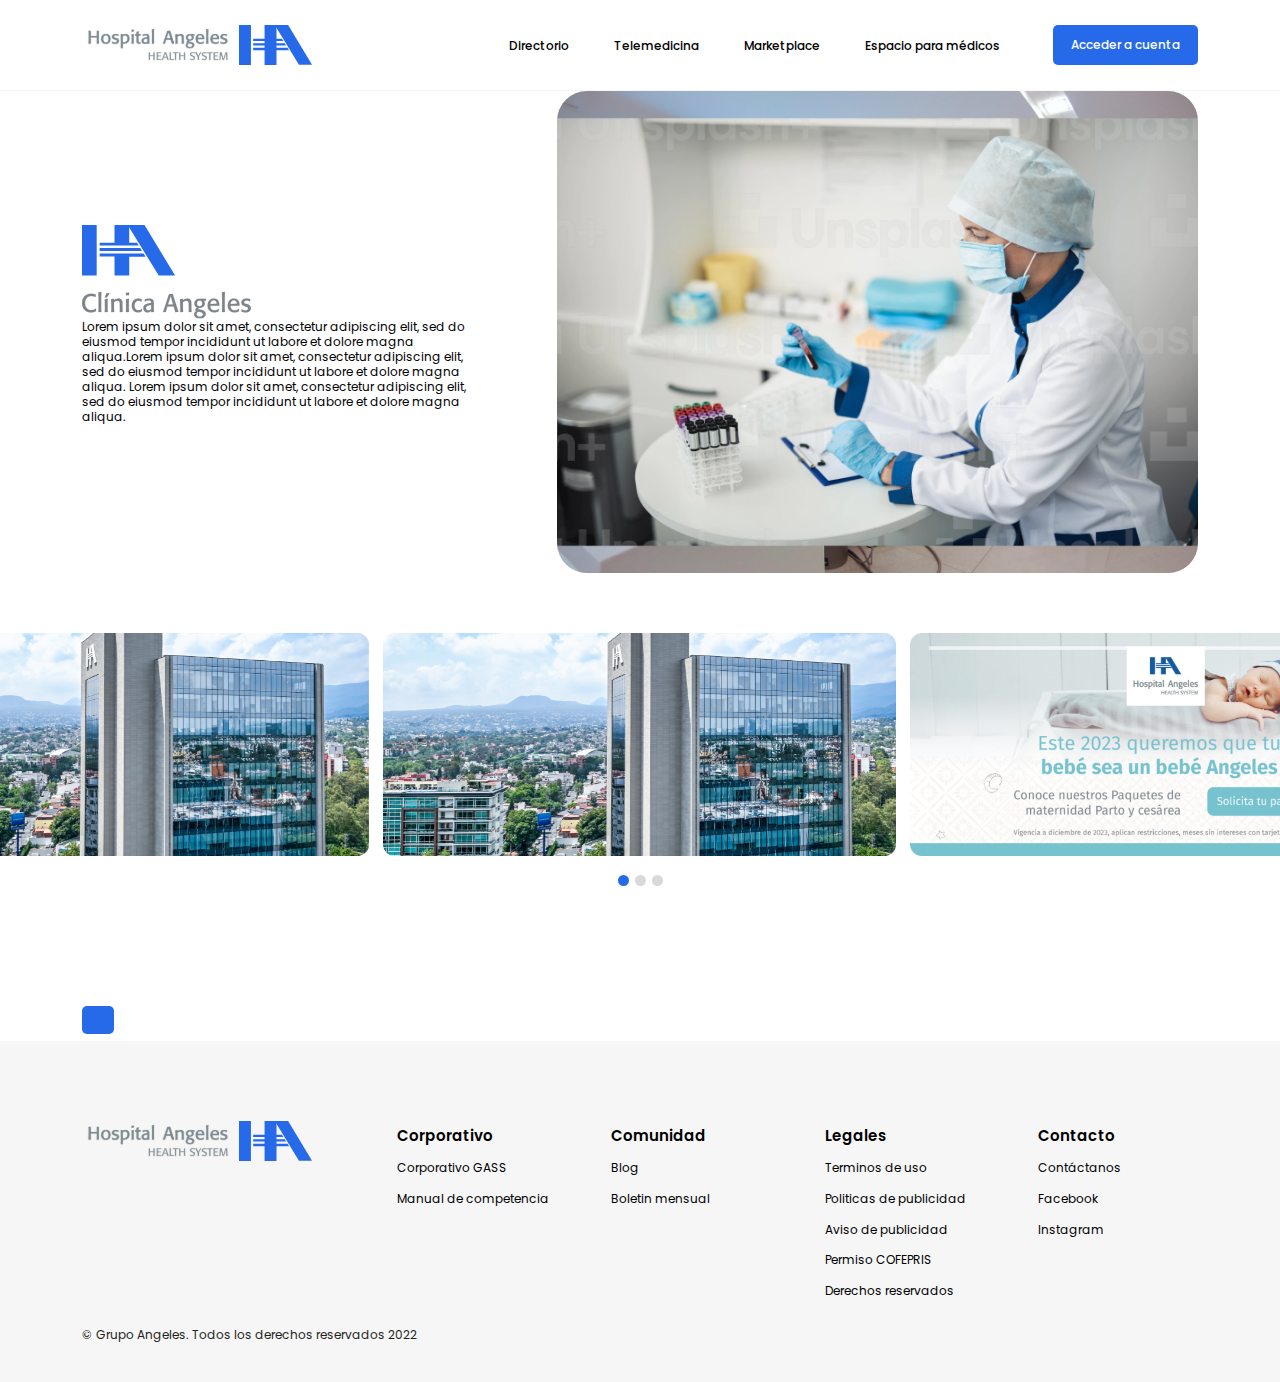
==== desktop-132.html @ f048eb54 "first commit" ====
<!doctype html>
<html lang="en">

<head>
    <!-- Required meta tags -->
    <meta charset="utf-8">
    <meta name="viewport" content="width=device-width, initial-scale=1">

    <!-- Bootstrap CSS -->
    <link href="assets/css/bootstrap.min.css" rel="stylesheet">
    <link href="assets/css/all.min.css" rel="stylesheet">
    <link href="assets/css/fontawesome.css" rel="stylesheet">
    <link href="assets/css/owl.carousel.min.css" rel="stylesheet">
    <link href="assets/css/venobox.min.css" rel="stylesheet">
    <link href="assets/css/style.css" rel="stylesheet">
    <link href="assets/css/responsive.css" rel="stylesheet">

    <title>Hospital Angeles </title>
</head>

<body>

    <!--------- Offcanvas area start --------->
    <div class="offcanvas-area">
        <div class="menu-close">
            <i class="fal fa-times"></i>
        </div>
        <div class="offcanvas-menu">
            <div class="main-menu">
                <ul class="d-block">
                    <li><a href="">Directorio</a></li>
                    <li><a href="">Telemedicina</a></li>
                    <li><a href="">Marketplace</a></li>
                    <li><a href="">Espacio para médicos</a></li>
                </ul>
                <div class="offcanvas-btn text-center">
                    <a href="" class="common-btn">Acceder a cuenta</a>
                </div>
            </div>
        </div>
    </div>

    <div class="offcanvas-overlay"></div>
    <!--------- Offcanvas area end --------->


    <!--------- Header area start --------->
    <header class="header">
        <div class="container  d-flex align-items-center justify-content-between">
            <div class="header-logo">
                <a href=""><img src="assets/img/logo.svg" alt=""></a>
            </div>
            <nav class="header-nav d-flex align-items-center">
                <ul class="m-0 p-0 d-flex align-items-center list-unstyled ">
                    <li><a href="">Directorio</a></li>
                    <li><a href="">Telemedicina</a></li>
                    <li><a href="">Marketplace</a></li>
                    <li><a href="">Espacio para médicos</a></li>
                </ul>
                <div class="header-btn ps-2">
                    <a href="" class="common-btn">Acceder a cuenta</a>
                </div>
            </nav>
            <div class="menu-open">
                <span>Menú</span>
                <i class="far fa-bars"></i>
            </div>
        </div>
    </header>
    <!--------- Header area end --------->



    <!--------- Main area start --------->
    <main class="main">

        <!--------- hero area start --------->
        <section class="hero-Area"> 
            <div class="container">
                <div class="row align-items-center">
                    <div class="col-lg-5">
                        <div class="hero-content common-content">
                            <i>
                                <img src="assets/img/chg-logo.svg" alt="">
                            </i>
                            <p>Lorem ipsum dolor sit amet, consectetur adipiscing elit, sed do eiusmod tempor incididunt ut labore et dolore magna aliqua.Lorem ipsum dolor sit amet, consectetur adipiscing elit, sed do eiusmod tempor incididunt ut labore et dolore magna aliqua. Lorem ipsum dolor sit amet, consectetur adipiscing elit, sed do eiusmod tempor incididunt ut labore et dolore magna aliqua.</p>
                        </div>
                    </div>
                    <div class="col-lg-7">
                        <div class="hero-thumb r_border">
                            <img class="d-none d-lg-block" src="assets/img/d_thumb.png" alt="">
                            <img class="d-block d-lg-none" src="assets/img/d_2.png" alt="">
                        </div>
                    </div>
                </div>
            </div>
        </section>
        <!--------- hero area End --------->

        <!--------- Slider area start --------->
        <section class="slider-area owl-carousel">
            <div class="slide-item">
                <img src="assets/img/slide-1.png" alt="">
            </div>
            <div class="slide-item">
                <img src="assets/img/slide-2(2).png" alt="">
            </div>
            <div class="slide-item">
                <img src="assets/img/slide-1.png" alt="">
            </div>
        </section>
        <!--------- Slider area end --------->

        <!---------  area Start --------->
        <section class="product-Area">
            <div class="container">
                <div class="row">
                    <div class="col-lg-6">
                        <div class="product_blk">
                            <div class="pd_text">
                                <i>
                                    <img src="assets/img/" alt="">
                                </i>
                                <h5></h5>
                                <p></p>
                            </div>
                            <a href="#" class="common-btn"></a>
                        </div>
                    </div>
                </div>
            </div>
        </section>
        <!---------  area end --------->

        <!---------  area Start --------->
        <section class="">
            <div class="container">
                <div class="row">
                    <div class="col-lg-6">
                        <div class=""></div>
                    </div>
                </div>
            </div>
        </section>
        <!---------  area end --------->

    
    </main>
    <!--------- Main area end --------->


    <!--------- Footer area start --------->
    <footer class="footer">
        <div class="container">
            <div class="row">
                <div class="col-lg-3 col-md-4">
                    <div class="footer-logo">
                        <a href=""><img src="assets/img/logo.svg" alt=""></a>
                    </div>
                </div>
                <div class="col-lg-9 col-md-8">
                    <div class="row">
                        <div class="col-lg-3 col-md-6 col-sm-6">
                            <div class="footer-item">
                                <h5>Corporativo</h5>
                                <ul>
                                    <li><a href="">Corporativo GASS</a></li>
                                    <li><a href="">Manual de competencia</a></li>
                                </ul>
                            </div>
                        </div>
                        <div class="col-lg-3 col-md-6 col-sm-6">
                            <div class="footer-item">
                                <h5>Comunidad</h5>
                                <ul>
                                    <li><a href="">Blog</a></li>
                                    <li><a href="">Boletin mensual</a></li>
                                </ul>
                            </div>
                        </div>
                        <div class="col-lg-3 col-md-6 col-sm-6">
                            <div class="footer-item">
                                <h5>Legales</h5>
                                <ul>
                                    <li><a href="">Terminos de uso</a></li>
                                    <li><a href="">Politicas de publicidad</a></li>
                                    <li><a href="">Aviso de publicidad</a></li>
                                    <li><a href="">Permiso COFEPRIS</a></li>
                                    <li><a href="">Derechos reservados</a></li>
                                </ul>
                            </div>
                        </div>
                        <div class="col-lg-3 col-md-6 col-sm-6">
                            <div class="footer-item">
                                <h5>Contacto</h5>
                                <ul>
                                    <li><a href="">Contáctanos</a></li>
                                    <li><a href="">Facebook</a></li>
                                    <li><a href="">Instagram</a></li>
                                </ul>
                            </div>
                        </div>
                    </div>
                </div>
            </div>
            <div class="copyright">
                © Grupo Angeles. Todos los derechos reservados 2022
            </div>
        </div>
    </footer>
    <!--------- Footer area end --------->


    <script src="assets/js/jquery.min.js"></script>
    <script src="assets/js/bootstrap.min.js"></script>
    <script src="assets/js/popper.js"></script>
    <script src="assets/js/owl.carousel.min.js"></script>
    <script src="assets/js/venobox.min.js"></script>
    <script src="assets/js/main.js"></script>

</body>

</html>
---- assets/css/style.css ----
/* Base CSS */
@import url('https://fonts.googleapis.com/css2?family=Poppins:ital,wght@0,300;0,400;0,500;0,600;0,700;0,800;0,900;1,300;1,400;1,500;1,600;1,700;1,800&display=swap');

.alignleft {
    float: left;
    margin-right: 15px;
}

.alignright {
    float: right;
    margin-left: 15px;
}

.aligncenter {
    display: block;
    margin: 0 auto 15px;
}

a:focus {
    outline: 0 solid
}

img {
    max-width: 100%;
    height: auto;
}

h1,
h2,
h3,
h4,
h5,
h6 {
    margin: 0 0 15px;
    color: #1B1B21;
    font-family: 'Poppins', sans-serif;
}

body {
    color: #1E1F20;
    font-weight: 400;
    font-family: 'Poppins', sans-serif;
}

.selector-for-some-widget {
    box-sizing: content-box;
}

a:hover {
    text-decoration: none
}

/*---------------------- Header area start ----------------------*/

.menu-close {
    font-size: 18px;
    color: #3d424e;
    position: absolute;
    top: 12px;
    right: 13px;
    cursor: pointer;
    transition: .4s;
    border: 1px solid #3d424e;
    width: 31px;
    height: 31px;
    display: flex;
    align-items: center;
    justify-content: center;
}

.menu-close:hover {
    color: #fff;
    background: #266AEA;
    border-color: #266AEA;
}

.offcanvas-area {
    position: fixed;
    left: -100%;
    height: 100%;
    width: 300px;
    background: #F5FCFF;
    z-index: 10;
    padding-top: 35px;
    -webkit-transition: .4s;
    transition: .4s;
    visibility: hidden;
    top: 0;
}


.offcanvas-area.active {
    left: 0;
    visibility: visible;
}

.offcanvas-area .main-menu ul li a {
    font-size: 17px;
    color: #3D424E;
    display: block;
    text-decoration: none;
    padding: 10px 21px;
    transition: .3s;
    border-bottom: 1px solid #d0cfcf;
}

.offcanvas-area .main-menu ul li:first-child a {
    border-top: 1px solid #d0cfcf;
}

.offcanvas-area .main-menu ul li a:hover,
.offcanvas-area .main-menu ul li a[aria-expanded="true"] {
    color: #266AEA;
}

.offcanvas-menu .main-menu ul {
    display: block;
    padding-top: 94px;
    padding-left: 0;
    margin-bottom: 65px;
}

.offcanvas-overlay {
    position: fixed;
    width: 100%;
    height: 100%;
    background-color: #000;
    opacity: 0;
    visibility: hidden;
    -webkit-transition: .4s;
    transition: .4s;
    z-index: 9;
}

.offcanvas-overlay.active {
    opacity: .4;
    visibility: visible;
}

.menu-open {
    font-size: 25px;
    color: #1A1A1A;
    display: none;
    cursor: pointer;
    position: relative;
    top: 2px;
    margin-left: 20px;
    margin-right: 8px;
    transition: .4s;
}

.menu-open span {
    font-size: 14px;
    position: relative;
    top: -4px;
    margin-right: 4px;
}

.menu-open:hover {
    color: #266AEA;
}

.header {
    background: #FFFFFF;
    border-bottom: 1px solid #F6F6F6;
    padding: 25px 0;
    z-index: 8;
    transition: .3s;
    position: sticky;
    top: 0;
    left: 0;
}

.header-nav ul li a {
    margin-right: 45px;
    font-weight: 500;
    font-size: 12px;
    line-height: 18px;
    text-align: center;
    color: #000000;
    text-decoration: none;
    transition: .3s;
}

.header-nav ul li a:hover {
    color: #266AEA;
}

.common-btn {
    font-weight: 500;
    font-size: 12px;
    line-height: 16px;
    text-align: center;
    color: #FFFFFF;
    background: #266AEA;
    border-radius: 5px;
    transition: .3s;
    padding: 14px 16px;
    text-decoration: none;
    display: inline-flex;
    align-items: center;
}

.common-btn:hover {
    background: #1B1B21;
    color: #fff;
}

.header-btn .common-btn {
    padding: 12px 18px;
}

/*---------------------- Header area end ----------------------*/


/*---------------------- Hero area start ----------------------*/
.hero-area {
    padding: 25px 0;
}

.hero-content p {
    max-width: 400px;
}

.search-form {
    background: #F6F6F6;
    border-radius: 20px;
    padding: 20px;
    position: relative;
    z-index: 2;
    max-width: 1030px;
    margin: 0 auto;
    margin-top: -35px;
}

.form-control {
    padding: 10px 20px;
    width: 100%;
    height: 48px;
    background: #FFFFFF;
    border: 1px solid #F6F6F6;
    border-radius: 5px;
    font-weight: 400;
    font-size: 12px;
    line-height: 18px;
    color: #000000;
    box-shadow: unset !important;
}

.form-select {
    padding: 10px 20px;
    width: 100%;
    height: 48px;
    border: 1px solid #F6F6F6;
    border-radius: 5px;
    font-weight: 400;
    font-size: 12px;
    line-height: 18px;
    color: #000000;
    box-shadow: unset !important;
}

.form-item .btn {
    width: 68px;
    height: 46px;
    margin-left: 9px;
    font-size: 19px;
}

.form-item {
    margin-bottom: 20px;
}

.search-form-main {
    border-bottom: 1px solid #B3B3B3;
}

.search-form-tags h5 {
    font-weight: 600;
    font-size: 14px;
    line-height: 1.2;
    color: #000000;
    text-align: center;
    margin-bottom: 19px;
}

.search-form-tags {
    padding-top: 22px;
}

.search-tags {
    display: flex;
    justify-content: center;
    flex-wrap: wrap;
}

.search-tags button {
    font-weight: 400;
    font-size: 12px;
    line-height: 18px;
    color: #000000;
    border: 0;
    padding: 10px 16px;
    background: #fff;
    transition: .3s;
    margin: 0 6px;
    margin-bottom: 6px;
    border-radius: 5px;
}

.search-tags button:hover {
    background: #2f2f2f;
    color: #fff;
}

/*---------------------- Hero area end ----------------------*/


/*---------------------- Slider area start ----------------------*/
.slider-area {
    padding-top: 60px;
    padding-bottom: 80px;
}

.owl-dots {
    display: flex;
    justify-content: center;
    align-items: center;
    padding-top: 19px;
}

.owl-dots button {
    width: 11px;
    height: 11px;
    background: #D9D9D9;
    border-radius: 30px;
    transition: .3s;
    cursor: pointer;
    margin: 0 3px;
}

.owl-dots {
    display: flex;
    justify-content: center;
    align-items: center;
    padding-top: 19px;
}

.owl-dots button {
    width: 11px;
    height: 11px;
    background: #D9D9D9 !important;
    border-radius: 30px;
    transition: .3s;
    cursor: pointer;
    margin: 0 3px;
}

.owl-dots button.active,

.owl-dots button:hover {
    background: #266AEA !important;
}

/*---------------------- Slider area end ----------------------*/


/*---------------------- Service area start ----------------------*/

.service-card {
    background: #6698F4;
    border-radius: 20px;
    padding: 19px;
    margin-bottom: 20px;
    display: flex;
    align-items: center;
}

.service-card-thumb {
    width: 195px;
    height: 195px;
    flex: 0 0 auto;
    border-radius: 17px;
    overflow: hidden;
    margin-right: 30px;
}

.service-card-thumb img {
    height: 100%;
    width: 100%;
    object-fit: cover;
}

.service-card-content h5 {
    font-weight: 600;
    font-size: 17px;
    line-height: 1.1;
    color: #FFFFFF;
    margin-bottom: 7px;
    font-weight: 600;
    font-size: 17px;
    line-height: 26px;
    color: #FFFFFF;
}

.service-card-content p {
    font-weight: 400;
    font-size: 12px;
    line-height: 18px;
    color: #FFFFFF;
    margin-bottom: 18px;
}

.service-card-content p b {
    display: block;
}

.service-card .common-btn {
    background: #FFFFFF;
    color: #266aea;
}

.service-card.two {
    background-color: #266AEA;
}

.service-card .common-btn:hover {
    background: #2f2f2f;
    color: #fff;
}

.services-wrapper {
    margin-right: -320px;
}

.service-area {
    overflow: hidden;
    padding-bottom: 125px;
}

.services-wrapper .owl-dots {
    display: none;
}

.service-slider-two.second {
    padding-left: 100px;
}

.service-cards-mobile {
    display: none;
}

.owl-carousel .owl-stage {
    position: relative;
    -ms-touch-action: pan-Y;
    touch-action: manipulation;
    -moz-backface-visibility: hidden;
    display: flex;
}

.hospital-slider .owl-dots {
    display: none;
}

.hospital-slider .owl-stage-outer {
    overflow: visible;
}

.hospital-slider .owl-stage {
    padding-left: 0 !important;
}

/*---------------------- Service area end ----------------------*/


/*---------------------- App area start ----------------------*/
.app-thumb {
    text-align: center;
    margin-top: -106px;
}

.app-wrapper {
    background: #EFF4FF;
    border-radius: 35px;
    position: relative;
}

.app-content {
    max-width: 425px;
    padding: 20px;
}

.app-btn {
    padding-bottom: 40px;
    padding-top: 10px;
}

.app-btn {
    padding-bottom: 40px;
    padding-top: 10px;
}

.app-content-list p {
    font-weight: 400;
    font-size: 12px;
    line-height: 18px;
    color: #000000;
    display: flex;
    align-items: center;
    margin-bottom: 24px;
}

.app-content-list p span {
    min-width: 29px;
    display: inline-block;
    margin-right: 15px;
    flex: 0 0 auto;
}

.app-content-list {
    padding-bottom: 15px;
}

.appsPhonMobile {
    display: none;
}

/*---------------------- App area end ----------------------*/


/*---------------------- Medical area start ----------------------*/
.section-padding {
    padding: 100px 0;
}

.section-title {
    padding-bottom: 40px;
}

.common-content h5 {
    font-weight: 600;
    font-size: 20px;
    line-height: 1.3;
    color: #515151;
    margin-bottom: 7px;
}

.common-content h2 {
    font-weight: 700;
    font-size: 45px;
    line-height: 114%;
    color: #000000;
}

.common-content p {
    font-weight: 400;
    font-size: 12px;
    line-height: 15px;
    color: #000000;
}

.medical-item {
    background: #F6F6F6;
    border-radius: 21px;
    padding: 20px 25px;
    margin-bottom: 20px;
}

.medical-item-content p {
    font-weight: 400;
    font-size: 12px;
    line-height: 18px;
    margin-bottom: 12px;
    min-height: 140px;
}

.medical-item-icon {
    margin-bottom: 22px;
}

.text-link {
    font-weight: 600;
    font-size: 14.2333px;
    line-height: 1.2;
    color: #266AEA;
    text-decoration: none;
    display: inline-flex;
    align-items: center;
    transition: .3s;
}

.text-link i {
    font-size: 16px;
    flex: 0 0 auto;
    line-height: 1;
    margin-left: 8px;
    transition: .3s;
    position: relative;
    left: 0;
}

.text-link:hover {
    color: #000;
}

.text-link:hover i {
    left: 4px;
}

/*---------------------- Medical area end ----------------------*/


/*---------------------- Hospital area start ----------------------*/
.hospitals-wrapper {
    display: flex;
}

.hospitals-left {
    background: #EFF4FF;
    border-radius: 30px 0 0 30px;
    padding: 40px 20px;
    display: flex;
    align-items: center;
    width: 100%;
}

.hospitals-right {
    background: #266AEA;
    border-radius: 0 30px 30px 0;
    padding: 34px 36px;
    width: 355px;
    flex: 0 0 auto;
}

.hospitals-left-wrap {
    max-width: 630px;
    margin: 0 auto;
    padding-top: 20px;
}

.dolphin-thumb {
    padding-top: 35px;
}

.hospitals-right h4 {
    font-weight: 600;
    font-size: 17px;
    line-height: 26px;
    color: #FFFFFF;
    padding-bottom: 10px;
}

.hospital-item {
    background: #FFFFFF;
    box-shadow: 0px 0px 10px 2px rgba(0, 36, 102, 0.1);
    border-radius: 14px;
    padding: 24px 15px;
    margin-bottom: 21px;
}

.hospital-item h5 {
    font-weight: 600;
    font-size: 14px;
    line-height: 21px;
    margin-bottom: 18px;
    border-bottom: 1px solid #00000024;
    padding-bottom: 14px;
    padding-left: 4px;
}

.hospital-item p {
    font-weight: 400;
    font-size: 12px;
    line-height: 129.5%;
    display: flex;
    margin-bottom: 14px;
}

.hospital-item p:last-child {
    margin: 0;
}

.hospital-item p span {
    flex: 0 0 auto;
    margin-right: 8px;
}

.hospital-item:last-child {
    margin: 0;
}

/*---------------------- Hospital area end ----------------------*/


/*---------------------- Video area start ----------------------*/
.video-area {
    padding-top: 75px;
}


.video-wrapper {
    height: 630px;
    position: relative;
    border-radius: 34px;
    overflow: hidden;
}


.video-wrapper>img {
    height: 100%;
    width: 100%;
    object-fit: cover;
}

.video-play {
    position: absolute;
    top: 50%;
    left: 50%;
    transform: translate(-50%, -50%);
    z-index: 2;
}

/*---------------------- Video area end ----------------------*/


/*---------------------- Blog area start ----------------------*/
.blog-card {
    background: #266AEA;
    border-radius: 20px;
    padding: 19px;
    margin-bottom: 20px;
}

.blog-card-thumb {
    height: 195px;
    border-radius: 16px;
    margin-bottom: 20px;
    overflow: hidden;
}

.blog-card-thumb img {
    height: 100%;
    width: 100%;
    object-fit: cover;
    transition: .3s;
}

.blog-card-content h5 {
    font-weight: 600;
    font-size: 17px;
    line-height: 1.2;
    color: #FFFFFF;
    margin-bottom: 10px;
    margin-right: -3px;
}

.blog-card-content p {
    font-weight: 400;
    font-size: 12px;
    line-height: 18px;
    color: #FFFFFF;
    margin-bottom: 23px;
}

.blog-card-link a {
    background: #FFFFFF;
    border-radius: 5px;
    display: inline-flex;
    text-decoration: none;
    padding: 15px 17px;
    font-weight: 500;
    font-size: 12px;
    line-height: 18px;
    color: #266AEA;
    transition: .3s;
    align-items: center;
}

.blog-card-link a i {
    margin-left: 9px;
    font-size: 15px;
    line-height: 1;
    position: relative;
    left: 0;
    transition: .3s;
}

.blog-card-link a:hover {
    background-color: #1B1B21;
    color: #fff;
}

.blog-card-link a:hover i {
    left: 4px;
}

.blog-area {
    padding: 80px 0;
}

/*---------------------- Blog area end ----------------------*/


/*---------------------- Footer area start ----------------------*/

.footer {
    background: #F6F6F6;
    padding-top: 80px;
    padding-bottom: 40px;
}

.copyright {
    font-weight: 400;
    font-size: 12px;
    line-height: 14px;
}

.footer-item h5 {
    font-weight: 600;
    font-size: 15px;
    line-height: 22px;
    color: #000000;
    margin-bottom: 13px;
}

.footer-item ul {
    margin: 0;
    padding: 0;
    list-style: none;
}

.footer-item ul li a {
    font-weight: 400;
    font-size: 12px;
    line-height: 1.3;
    color: #000000;
    display: block;
    transition: .3s;
    margin-bottom: 15px;
    text-decoration: none;
}

.footer-item ul li a:hover {
    color: #266AEA;
}

.footer-item {
    margin-bottom: 30px;
    padding-top: 4px;
    padding-left: 30px;
}

/*---------------------- Footer area end ----------------------*/






/*---------------------- app_Info area Start ----------------------*/
.app_Info {
    margin-top: 50px;
}

.app-wrapper {}

.content__center {
    display: flex;
    align-items: center;
    height: 100%;
    width: 100%;
}

.apps_left {}

.common-content {}

.app_stor {
    margin: 20px 0 35px;
}

.common-btn {}

a.common-btn.thm_btn {
    width: 190px;
    text-align: center;
    justify-content: center;
}

.apps__right {}

/*---------------------- app_Info area end ----------------------*/


/*---------------------- blg__area area Start ----------------------*/


.blg__area {}

.blg__wrp {
    display: flex;
    flex-wrap: wrap;
    max-width: 1100px;
    margin: auto;
    justify-content: center;
}

.blg__blk {
    width: 300px;
    background: #F6F6F6;
    border-radius: 20px;
    margin: 25px;
    padding: 20px;
}

.blg__blk p {
    font-size: 12px;
    margin-bottom: 10px;
}

.blg__blk h5 {
    font-weight: 600;
    font-size: 17px;
}

.blg__blk i {
    width: 90px;
    height: 90px;
    display: flex;
    align-items: center;
    justify-content: center;
    background: #266AEA;
    border-radius: 50%;
    margin-bottom: 20px;
}

.blg__blk i img {
    filter: brightness(25.5);
    width: 40px;
    object-fit: cover;
}

/*---------------------- blg__area area end ----------------------*/


/*---------------------- portal area Start ----------------------*/

.portal-Area {}

.portal_left {}

.portal_left i {
    display: block;
    margin-left: -45px;
}

.portal_right {}

.portal_right p {}

.same_section {
    width: 100%;
}

.same_section ul {
    padding-left: 0;
    margin: 40px 0;
}

.same_section ul li {
    list-style: none;
    display: flex;
    width: 100%;
    margin: 25px 0;
}

.same_section>p {
    max-width: 400px;
}

.portal_blk {
    display: flex;
    width: 100%;
}

.portal_blk i {
    width: 50px;
    height: 50px;
    background: #fff;
    display: flex;
    align-items: center;
    justify-content: center;
    border-radius: 50%;
    margin-right: 19px;
    flex-shrink: 0;
}

.portal_blk__text {
    width: 100%;
    max-width: 450px;
}

.portal_blk__text p {
    margin: 10px 0 0;
}

.portal_blk__text h6 {
    font-size: 15px;
    font-weight: 600;
    margin-bottom: 0;
}

/*---------------------- portal area end ----------------------*/


/*---------------------- medico area Start ----------------------*/

.medico-Area {}

.medico_title {
    margin-bottom: 80px;
}

.medico_left {
    display: flex;
    flex-direction: column;
    justify-content: space-evenly;
    height: 100%;
}

.medico_blk {
    width: 310px;
    background: #F6F6F6;
    border-radius: 23px;
    padding: 35px 20px;
}

.medico_blk:nth-child(2) {
    margin-left: 130px;
}

.medico_blk b {
    font-size: 15px;
    font-weight: 600;
    margin-bottom: 1rem;
    display: block;
}

.medico_blk p {
    font-size: 12px;
    margin-bottom: 0;
}

.medico_Right {}

/*---------------------- medico area end ----------------------*/


/*---------------------- marketplace area Start ----------------------*/
.marketplace-Area {
    margin: 80px 0;
}

.marketplace_left {}

.marketplace_left i img {
    max-width: max-content;
    margin: -75px 0;
    margin-left: 20px;
}

.marketplace_left i {
    display: block;
}

.marketplace_right .portal_blk {
    align-items: center;
}

.ds_two {
    display: none;
}

/*---------------------- marketplace area end ----------------------*/


/*---------------------- Directorio area Start ----------------------*/

.Directorio_title {
    margin-bottom: 100px;
}

.Directorio_btn {
    margin-top: 30px;
}

.Directorio_blk.db-mid {
    margin-top: -50px;
}

/*---------------------- Directorio area end ----------------------*/








/*---------------------- Directorio area end ----------------------*/

.breadcrumb__area {
    height: 250px;
    background-size: cover;
    background-position: center bottom;
    background-repeat: no-repeat;
}

.breadcrumb_content h4 {
    font-style: normal;
    font-weight: 700;
    font-size: 45px;
    line-height: 114%;
    text-align: center;
    color: #FFFFFF;
}

.breadcrumb_content p {
    font-style: normal;
    font-weight: 400;
    font-size: 12px;
    line-height: 18px;
    text-align: center;
    color: #FFFFFF;
    max-width: 670px;
    margin: 0 auto;
}

.breadcrumb_content {
    padding-top: 55px;
}

.secondary_blog_card {
    background: #FFFFFF !important;
    box-shadow: 0px 0px 10px 2px rgba(0, 36, 102, 0.1);
    border-radius: 20px;
}

.secondary_blog_card .blog-card-content h5 {
    color: #000;
}

.secondary_blog_card .blog-card-content p {
    color: #000;
}

.secondary_blog_card .service-card-content h5 {
    color: #000;
}

.secondary_blog_card .service-card-content p {
    color: #000;
}

.secondary_blog_card .blog-card-content .blog-card-link a {
    background: #F6F6F6;
}

.secondary_blog_card .blog-card-content .blog-card-link a:hover {
    background: #266AEA;
}

.secondary_blog_card .service-card-content .common-btn {
    background: #F6F6F6;
}

.secondary_blog_card .service-card-content .common-btn:hover {
    background: #266AEA;
}

.blog-card-content h6 {
    font-size: 14px;
    margin-bottom: 5px;
    font-weight: 600;
}

.hero__bottom__content p {
    font-style: normal;
    font-weight: 400;
    font-size: 12px;
    line-height: 18px;
    color: #000000;
}

.hero__bottom__content {
    margin-top: 70px;
    padding-bottom: 20px;
    border-bottom: 1px solid #B3B3B3;
}

.dif__doctor__btn a {
    font-style: normal;
    font-weight: 500;
    font-size: 12px;
    line-height: 18px;
    color: #515151;
    text-decoration: none;
    background: #F6F6F6;
    border-radius: 5px;
    display: inline-block;
    padding: 15px;
    transition: .3s all;
}

.doc__title h4 {
    font-style: normal;
    font-weight: 600;
    font-size: 17px;
    line-height: 26px;
    color: #000000;
}

.dif__doctor__btn {
    display: flex;
    gap: 30px;
    flex-wrap: wrap;
}

.dif__doctor__btn a:hover {
    color: #266AEA;
}

.dif__doctor__btn a.active {
    color: #266AEA;
}

.single_dr_content h5 {
    font-style: normal;
    font-weight: 600;
    font-size: 20px;
    line-height: 30px;
    color: #000000;
    margin-bottom: 10px;
}

.single_dr_content p {
    font-style: normal;
    font-weight: 400;
    font-size: 12px;
    line-height: 18px;
    color: #000000;
    display: flex;
    align-items: flex-start;
    margin-bottom: 7px;
}

.single_dr_content p img {
    flex: 0 0 auto;
    margin-top: 4px;
    margin-right: 6px;
}

.single_dr_content a {
    font-style: normal;
    font-weight: 400;
    font-size: 12px;
    line-height: 18px;
    color: #266AEA;
    display: block;
    margin-bottom: 8px;
    text-decoration: none;
}

.single_dr_title h5 {
    font-style: normal;
    font-weight: 600;
    font-size: 17px;
    line-height: 26px;
    color: #000000;
}

.single_doctor_box {
    background: #F6F6F6;
    border-radius: 20px;
    padding: 20px;
    display: flex;
    align-items: center;
}

.single_dr_thumb {
    margin-right: 35px;
}

.docror__area {
    padding-bottom: 80px;
    padding-top: 20px;
}

.hero-thumb.r_border img {
    border-radius: 30px;
}

.hospital__map__blk div iframe {
    width: 100%;
    height: 100%;
    border-radius: 20px;
}

.hospital__map__blk,
.hospital__map__blk div {
    height: 100%;
}

.popup__thumb img {
    border-radius: 20px;
}

.popup__thumb {
    position: relative;
}

.galler__hover__content {
    position: absolute;
    top: 0;
    left: 0;
    height: 100%;
    width: 100%;
    background: linear-gradient(0deg, rgba(38, 106, 234, 0.62), rgba(38, 106, 234, 0.62)), url(Hospital%20surgery%20corridor.png);
    border-radius: 20px;
    display: flex;
    justify-content: center;
    align-items: center;
    visibility: hidden;
    opacity: 0;
    transition: .3s all;
}

.galler__hover__content a {
    font-style: normal;
    font-weight: 600;
    font-size: 20px;
    line-height: 30px;
    color: #FFFFFF;
    text-decoration: none;
}

.popup__thumb:hover .galler__hover__content {
    visibility: visible;
    opacity: 1;
}



.map__contact {
    display: flex;
    align-items: center;
    gap: 20px;
    margin: 30px 0;
    flex-wrap: wrap;
}

.map__contact a {
    font-style: normal;
    font-weight: 400;
    font-size: 15px;
    line-height: 129.5%;
    display: flex;
    align-items: flex-end;
    color: #266AEA;
    text-decoration: none;
    display: flex;
    align-items: center;
}

.map__contact a img {
    margin-right: 8px;
}

.map__contact p {
    font-style: normal;
    font-weight: 400;
    font-size: 15px;
    line-height: 129.5%;
    display: flex;
    color: #000000;
    margin: 0;
    align-items: flex-start;
}

.map__contact p img {
    margin-top: 4px;
    margin-right: 6px;
}

.hospital__inner_blkk {
    padding-bottom: 55px;
    border-bottom: 1px solid #B3B3B3;
}

.special__top__blk {
    display: flex;
    align-items: center;
    justify-content: space-between;
    margin-bottom: 60px;
    flex-wrap: wrap;
    gap: 20px;
}

.special__search input {
    font-style: normal;
    font-weight: 400;
    font-size: 12px;
    line-height: 18px;
    color: #000000;
    background: #FFFFFF;
    border: 1px solid #F6F6F6;
    border-radius: 5px;
    height: 48px;
    width: 295px;
    padding: 14px;
}

.special__search button {
    background: #266AEA;
    border-radius: 5px;
    height: 48px;
    border: 1px solid #266AEA;
    width: 68px;
    color: #fff;
    font-size: 19px;
    margin-left: 10px;
}

.special__search {
    display: flex;
}

.special__search input:focus {
    outline: none;
}

.sp_inner_blk {
    background: #EFF4FF;
    border-radius: 35px;
    padding: 57px;
}

.special__title h4 {
    font-style: normal;
    font-weight: 700;
    font-size: 40px;
    line-height: 45px;
    color: #000000;
    margin: 0;
}

.single__special__item {
    display: flex;
    align-items: center;
    margin-bottom: 12px;
    padding-bottom: 12px;
    border-bottom: 1px solid #DADFE9;
}

.sep__content h5 {
    font-style: normal;
    font-weight: 400;
    font-size: 15px;
    line-height: 22px;
    color: #000000;
    margin: 0;
    margin-left: 13px;
}

.special_single_blk .single__special__item:last-child {
    border: 0;
}

.special__area {
    margin-bottom: 60px;
}

.service__title h4 {
    font-style: normal;
    font-weight: 700;
    font-size: 40px;
    line-height: 60px;
    text-align: center;
    color: #000000;
}

.service__title {
    margin-top: 15px;
    margin-bottom: 10px;
}

.urgn_btn a {
    background: #FD4E4E;
    display: block;
    text-align: center;
    font-style: normal;
    font-weight: 500;
    font-size: 13px;
    line-height: 20px;
    color: #FFFFFF;
    text-decoration: none;
    border-radius: 5px;
    padding: 14px 0;
    margin-bottom: 32px;
}
.none_dsk {
	display: none;
}
/*---------------------- Directorio area end ----------------------*/
---- assets/css/responsive.css ----
@media (min-width: 320px) and (max-width: 1200px) {


    .header-nav ul li a {
        margin-right: 30px;
        font-size: 12px;
    }

    .header {
        padding: 23px 0;
    }

    .search-form {
        max-width: 830px;
    }

    .form-item .btn {
        width: 58px;
        height: 46px;
        margin-left: 9px;
        font-size: 17px;
    }

    .common-content h2 {
        font-size: 38px;
        line-height: 110%;
    }

    .common-content h5 {
        font-size: 19px;
    }

    .text-link {
        font-size: 13.233px;
    }

    .medical-item {
        padding: 18px 21px;
    }

    .hospitals-left-wrap {
        max-width: 490px;
        padding-top: 8px;
    }

    .hospitals-right {
        padding: 27px 32px;
        width: 355px;
    }

    .video-wrapper {
        height: 520px;
        border-radius: 30px;
    }

    .blog-card {
        border-radius: 17px;
        padding: 15px;
        margin-bottom: 20px;
    }

    .blog-card-link a {
        padding: 12px 16px;
    }

    .footer-logo {
        max-width: 200px;
    }

    .footer-item {
        padding-top: 2px;
        padding-left: 14px;
    }


    .blg__wrp {
        max-width: 100%;
    }

    .blg__blk {}

    .portal_blk__text {
        padding-right: 20px;
    }

    .portal_left img {
        width: 85%;
        text-align: center;
    }

    .portal_left i {
        margin-left: -20px;
    }

    .portal_right {
        padding: 50px 0;
    }

    .portal_left {
        align-items: center;
        height: 100%;
        display: flex;
    }

    .medico_blk {
        padding: 30px 20px;
    }

    .marketplace_left i img {
        max-width: 90%;
        object-fit: cover;
    }

   
}
@media screen and (max-width: 992px) {
    #angeles-digital .app_Info h2{
        font-family: 'Poppins';
        font-style: normal;
        font-weight: 700;
        font-size: 45px;
        line-height: 122.5%;
        color: #000000;
    }
}

@media (min-width: 320px) and (max-width: 991px) {
    .menu-open {
        display: block;
    }

    .header-nav {
        display: none !important;
    }

    .header-logo {
        max-width: 200px;
    }


    .search-form {
        max-width: 580px;
    }

    .search-form {
        border-radius: 16px;
        padding: 18px;
        margin-top: -23px;
    }

    .hospital__map__blk div iframe {
        height: 490px;
    }

    .search-tags button {
        font-size: 12px;
        line-height: 16px;
        padding: 9px 14px;
        margin: 0 6px;
        margin-bottom: 9px;
        border-radius: 5px;
    }

    .hero-thumb {
        margin-top: 16px;
        margin-bottom: 0px;
    }

    .search-form-main .col-md-4 {
        width: 100%;
    }

    .form-item {
        margin-bottom: 10px;
    }


    .search-form-main .row {
        margin: 0 auto;
        max-width: 300px;
        margin-bottom: 12px;
        margin-top: 3px;
    }

    .search-form-main.border-0 .row {
        max-width: 100%;
    }

    .form-item.d-flex {
        display: block !important;
    }

    .form-item .btn {
        width: 99%;
        height: 46px;
        margin-left: 2px;
        font-size: 19px;
        margin-top: 14px;
    }

    .search-form-main.border-0 .row {
        max-width: 100%;
        margin: 0;
    }

    .search-form-main.border-0 .form-item.d-flex {
        display: block !important;
    }

    .search-form-main.border-0 .form-item .btn {
        width: 50px;
        margin: 0;
        margin-left: 10px;
    }

    .video-play {
        max-width: 60px;
    }

    .video-wrapper {
        height: auto;
        border-radius: 25px;
    }

    .section-title {
        padding-bottom: 30px;
    }

    .service-slider-two.second {
        padding-left: 85px;
    }

    .app-content {
        max-width: 451px;
        padding: 45px;
    }

    .app-thumb {
        text-align: center;
        margin-top: 0;
        position: absolute;
        right: 20px;
        bottom: 0;
        max-width: 326px;
    }

    .app-wrapper .col-md-6:last-child {
        order: -1;
    }


    .service-area {
        overflow: hidden;
        padding-bottom: 55px;
    }

    .hospitals-wrapper {
        display: block;
    }

    .hospitals-right {
        padding: 24px 28px;
        width: 100%;
        border-radius: 0 0 30px 30px;
        overflow: hidden;
    }

    .hospitals-left {
        border-radius: 30px 30px 0 0;
        padding: 38px 27px;
        width: 100%;
    }

    .hospitals-left-wrap {
        max-width: 100%;
        padding-top: 7px;
    }

    .footer {
        padding-top: 70px;
        padding-bottom: 30px;
    }

    .blg__blk {
        width: 295px;
        margin: 12px;
    }

    .blg__wrp {
        justify-content: center;
        max-width: 700px;
    }

    .portal_left {
        display: none;
    }

    .portal_right {
        max-width: 529px;
        margin: auto;
    }

    .medico_blk:nth-child(2) {
        margin-left: 0;
    }

    .medico_left {
        flex-direction: unset;
        flex-wrap: wrap;
    }

    .medico_blk {
        margin-top: 20px;
    }

    .medico-Area .row:last-child {
        flex-direction: column-reverse;
    }

    .medico_Right {
        text-align: center;
    }

    .marketplace_img img {
        margin-bottom: -576px;
    }

    .marketplace_right {
        padding: 40px 0;
        margin-left: 30px;
        width: max-content;
    }

    .dif__doctor__btn {
        gap: 20px;
    }
}

@media (min-width: 320px) and (max-width: 768px) {
    .blog-area .common-content.section-title {
        text-align: center;
    }

    .blog-card {
        max-width: 335px;
        margin: 0 auto;
        margin-bottom: 30px;
        padding: 18px;
    }

    .section-padding {
        padding: 80px 0;
    }

    .services-wrapper {
        display: none;
    }

    .hospital__map__blk div iframe {
        height: 233px;
    }

    .service-cards-mobile {
        display: block;
        padding-top: 30px;
    }

    .app-wrapper {
        background: #EFF4FF;
        border-radius: 35px;
        position: relative;
        padding: 22px;
        padding-bottom: 0;
    }

    .footer-logo {
        max-width: 200px;
        margin-bottom: 32px;
    }

    .footer-item {
        padding-top: 2px;
        padding-left: 6px;
    }

    .app_stor {
        display: flex;
        justify-content: center;
        width: 100%;
    }

    a.mx-3 {
        margin-right: 0 !important;
    }

    .apps_left a.common-btn.thm_btn {
        margin: auto;
        text-align: center;
        display: block;
    }

    .blg__blk i {
        width: 85px;
        height: 85px;
    }

    section.blg__area.section-padding {
        padding: 30px 0;
    }

    .portal_blk {
        flex-direction: column;
        justify-content: center;
        align-items: center;
        text-align: center;
    }

    .portal_blk__text {
        padding-right: 0;
    }

    .portal_right.common-content.same_section {
        text-align: center;
        padding: 30px 0 50px;
    }

    .same_section>p {
        margin: auto;
    }

    .portal_blk i {
        margin-right: 0;
        margin-bottom: 15px;
    }

    .common-content.medico_title {
        margin-bottom: 30px;
    }

    section.medico-Area.section-padding {
        padding: 30px 0;
    }

    section.marketplace-Area {
        margin: 0;
    }

    .marketplace_right.common-content.same_section .portal_blk {
        text-align: left;
        flex-direction: unset;
    }

    .marketplace_right.common-content.same_section .portal_blk i {
        margin-bottom: 0;
        margin-right: 20px;
    }

    .marketplace_right {
        margin-left: 0;
    }

    .ds_two {
        display: block;
    }

    img.ds_one {
        display: none;
    }

    .marketplace_img img {
        margin-bottom: 30px;
        object-fit: cover;
        width: 100%;
        max-width: 100%;
    }

    .common-content.Directorio_title {
        margin-bottom: 70px;
    }

    section.Directorio-Area.section-padding {
        padding: 50px 0;
    }

    .copyright {
        text-align: center;
    }

    img.appsPhon {
        display: none;
    }

    img.appsPhonMobile {
        display: block;
        margin: auto;
    }

    section.app_Info {
        margin-top: 30px;
    }

    .common-content.Directorio_title {
        margin-bottom: 30px;
    }

    a.common-btn.thm_btn {
        margin-top: 0;
    }

    .search-form-main.border-0 .form-item.d-flex {
        display: block !important;
    }

    .search-form-main.border-0 .form-item .btn {
        width: 100%;
        margin: 0;
        margin-left: 0;
        margin-top: 10px;
    }

    .search-form-main.border-0 .form-control {
        margin-bottom: 10px;
    }

    .galler__hover__content {
        border-radius: 10px;
    }

    .popup__thumb img {
        border-radius: 10px;
    }

    .special__top__blk {
        justify-content: center;
        margin-bottom: 20px;
    }
    .spe_ico img {
        height: 36px;
    }
    .special__title h4 {
        font-size: 34px;
        line-height: 45px;
    }

    .special__search {
        max-width: 295px;
        flex-direction: column;
    }

    .special__search button {
        margin: 0;
        width: 100%;
        margin-top: 10px;
    }

    .special__title h4 {
        font-size: 30px;
    }
}

@media (min-width: 320px) and (max-width: 575px) {

    .service-card {
        flex-direction: column;
    }

    .none_dsk {
        display: block;
    }

    .sp_inner_blk {
        padding: 29px 40px;
    }

    .service-card-thumb {
        width: 100%;
        height: 215px;
        flex: 0 0 auto;
        border-radius: 17px;
        overflow: hidden;
        margin-right: 0;
        margin-bottom: 19px;
    }


    .medical-item-content p {
        margin-bottom: 18px;
        min-height: auto;
    }

    .hospitals-right {
        padding: 21px 22px;
    }

    .single_doctor_box {
        flex-direction: column;
        align-items: flex-start;
        max-width: 260px;
        margin: 0 auto;
    }

    .single_dr_thumb img {
        width: 100%;
    }

    .single_dr_thumb {
        margin: 0;
        width: 100%;
        margin-bottom: 15px;
    }

    .single_dr_title {
        text-align: center;
    }

    .doc__title {
        text-align: center;
    }

    .hero-thumb.r_border img {
        border-radius: 15px;
    }

    .video-play {
        max-width: 52px;
    }

    .video-wrapper {
        height: auto;
        border-radius: 22px;
    }

    .common-content h2 {
        font-size: 35px;
        line-height: 109%;
    }

    .search-form-main .row {
        max-width: 100%;
        margin-bottom: 12px;
        margin-top: 3px;
    }

    .slider-area {
        padding-top: 46px;
        padding-bottom: 60px;
    }

    .breadcrumb__area {
        height: 375px;
    }
}
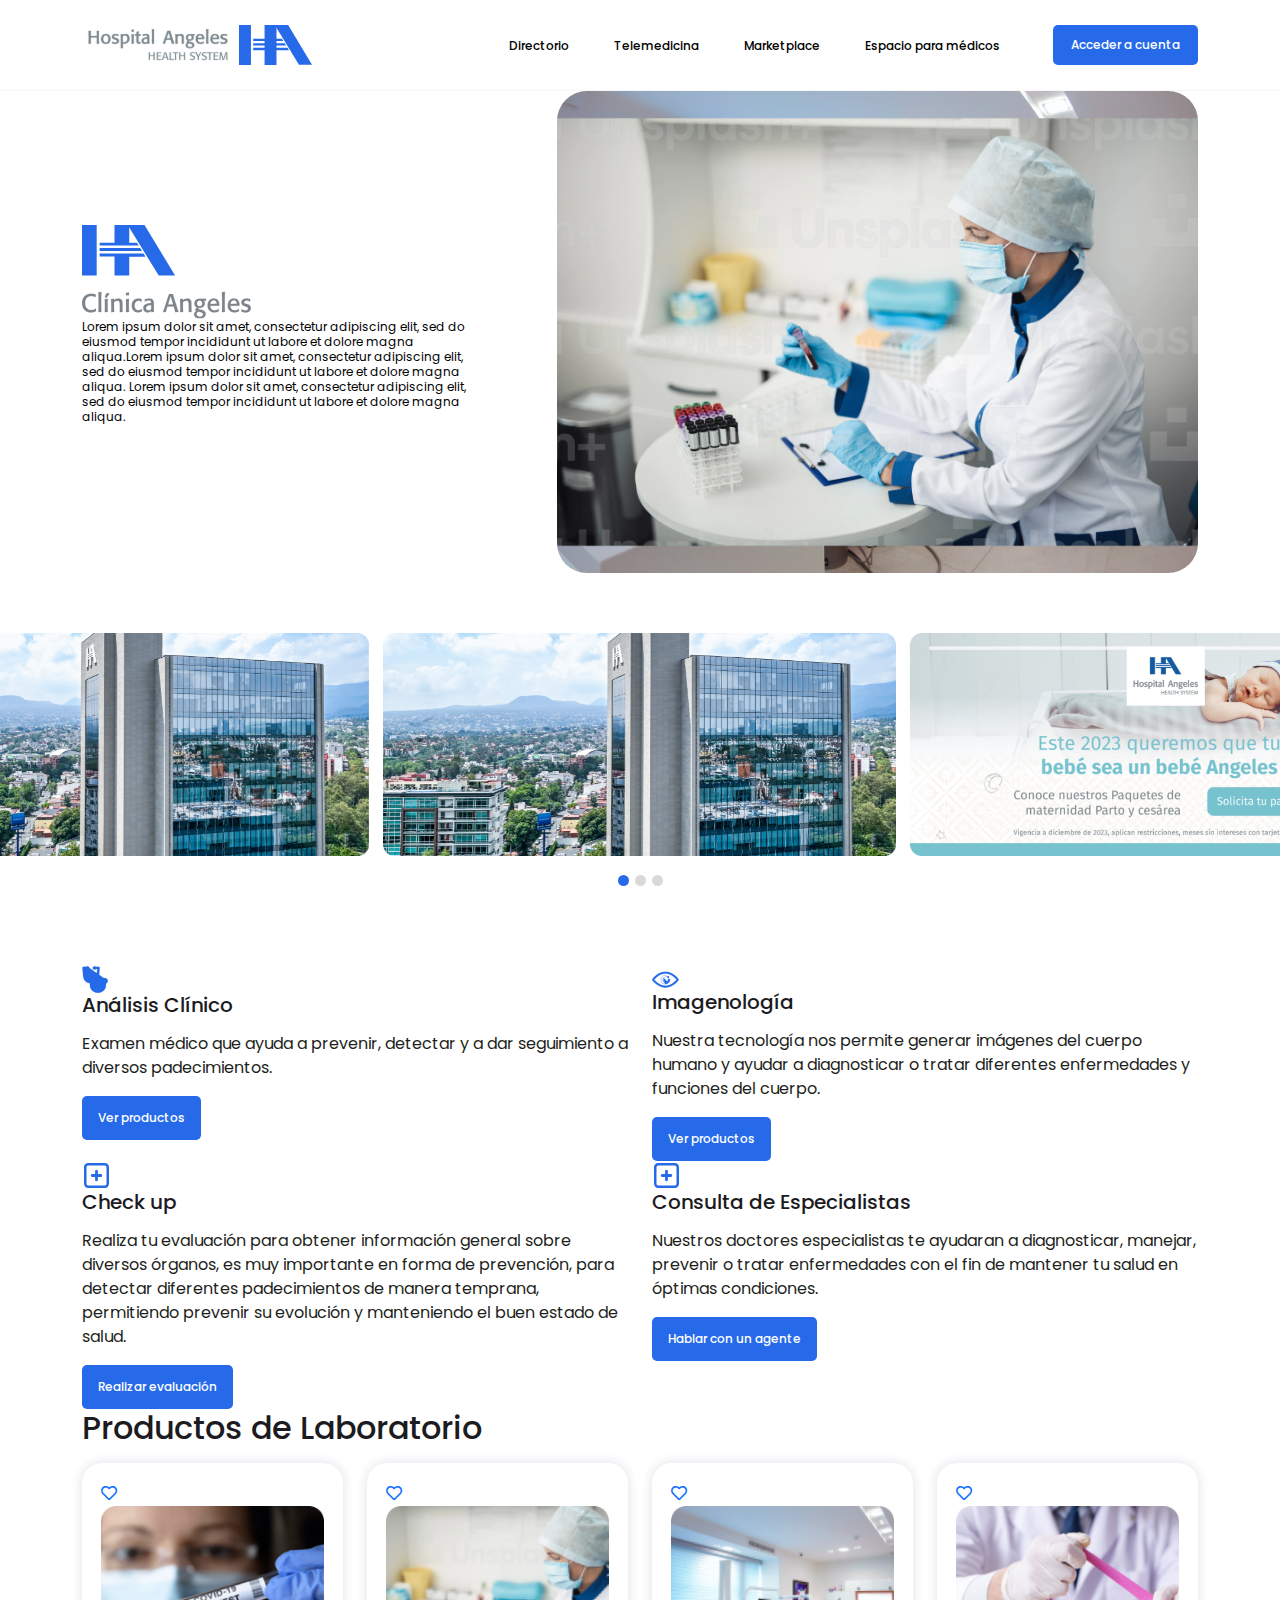
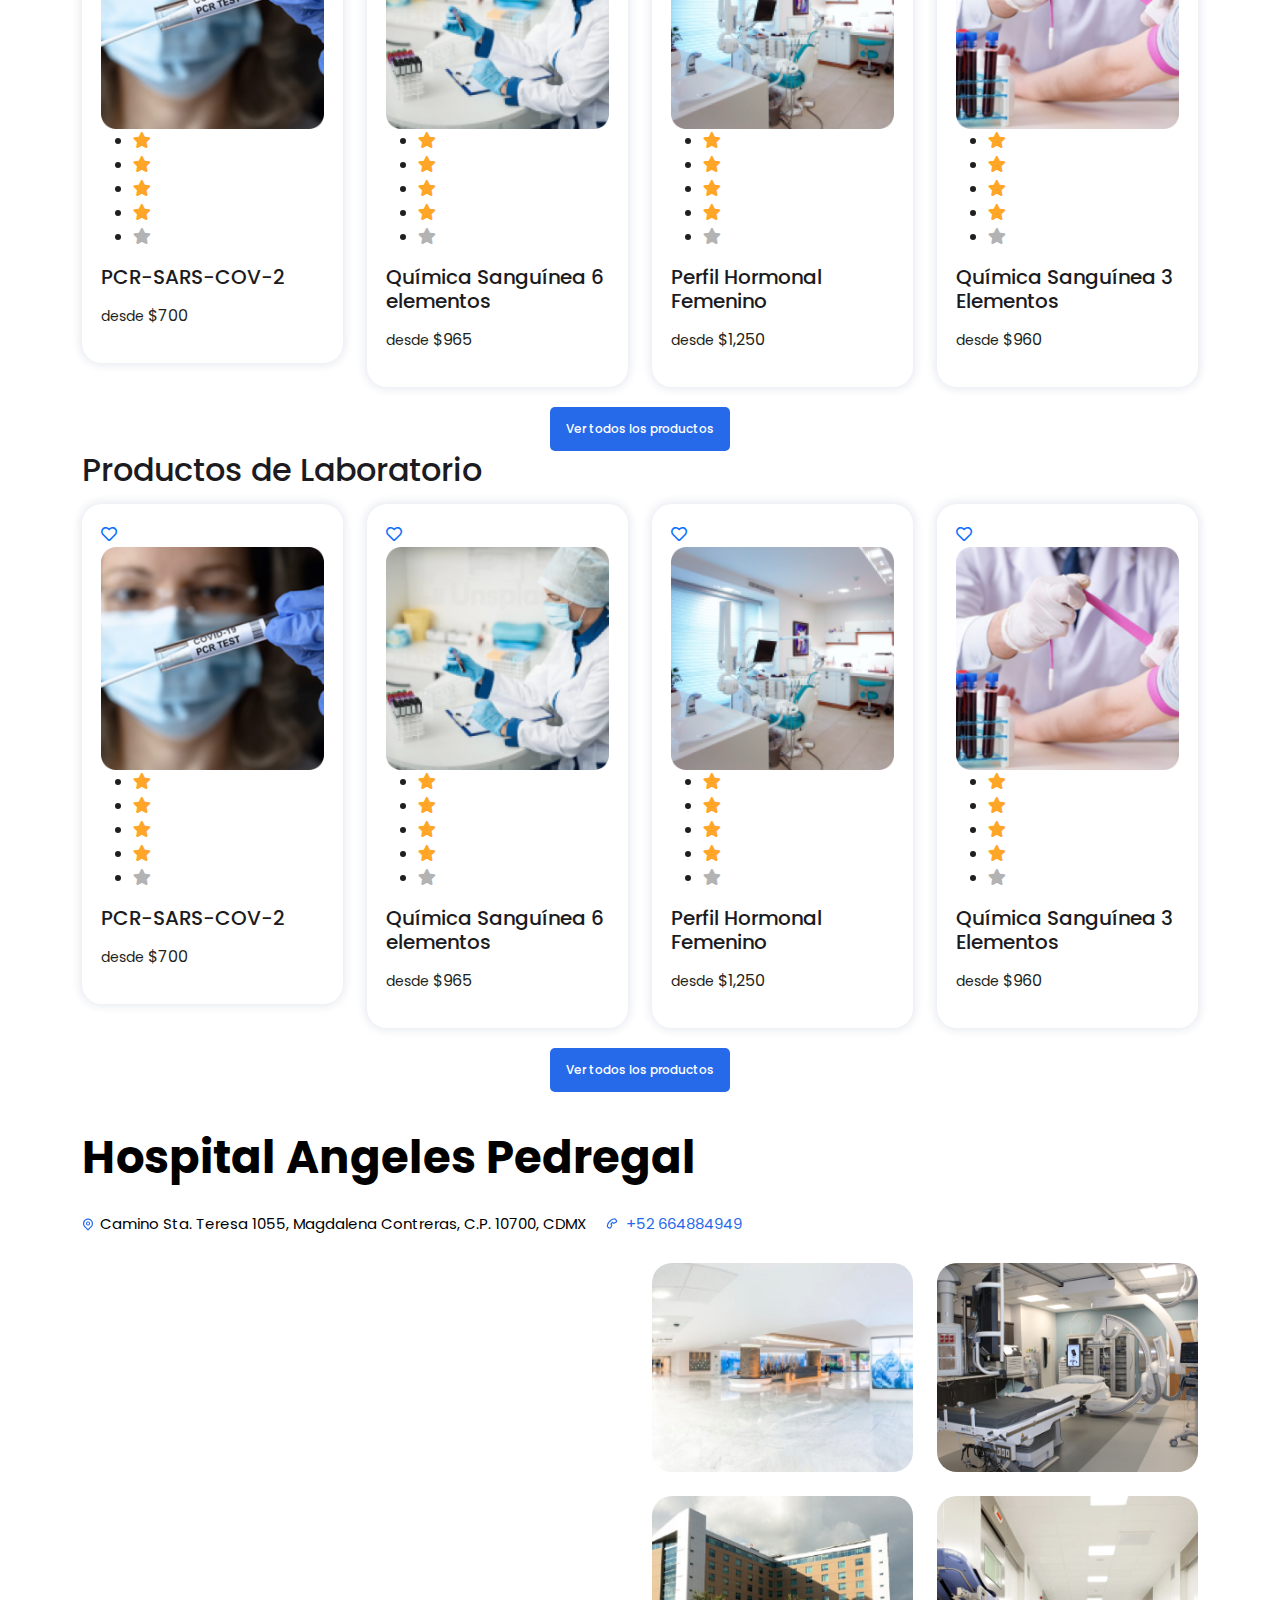
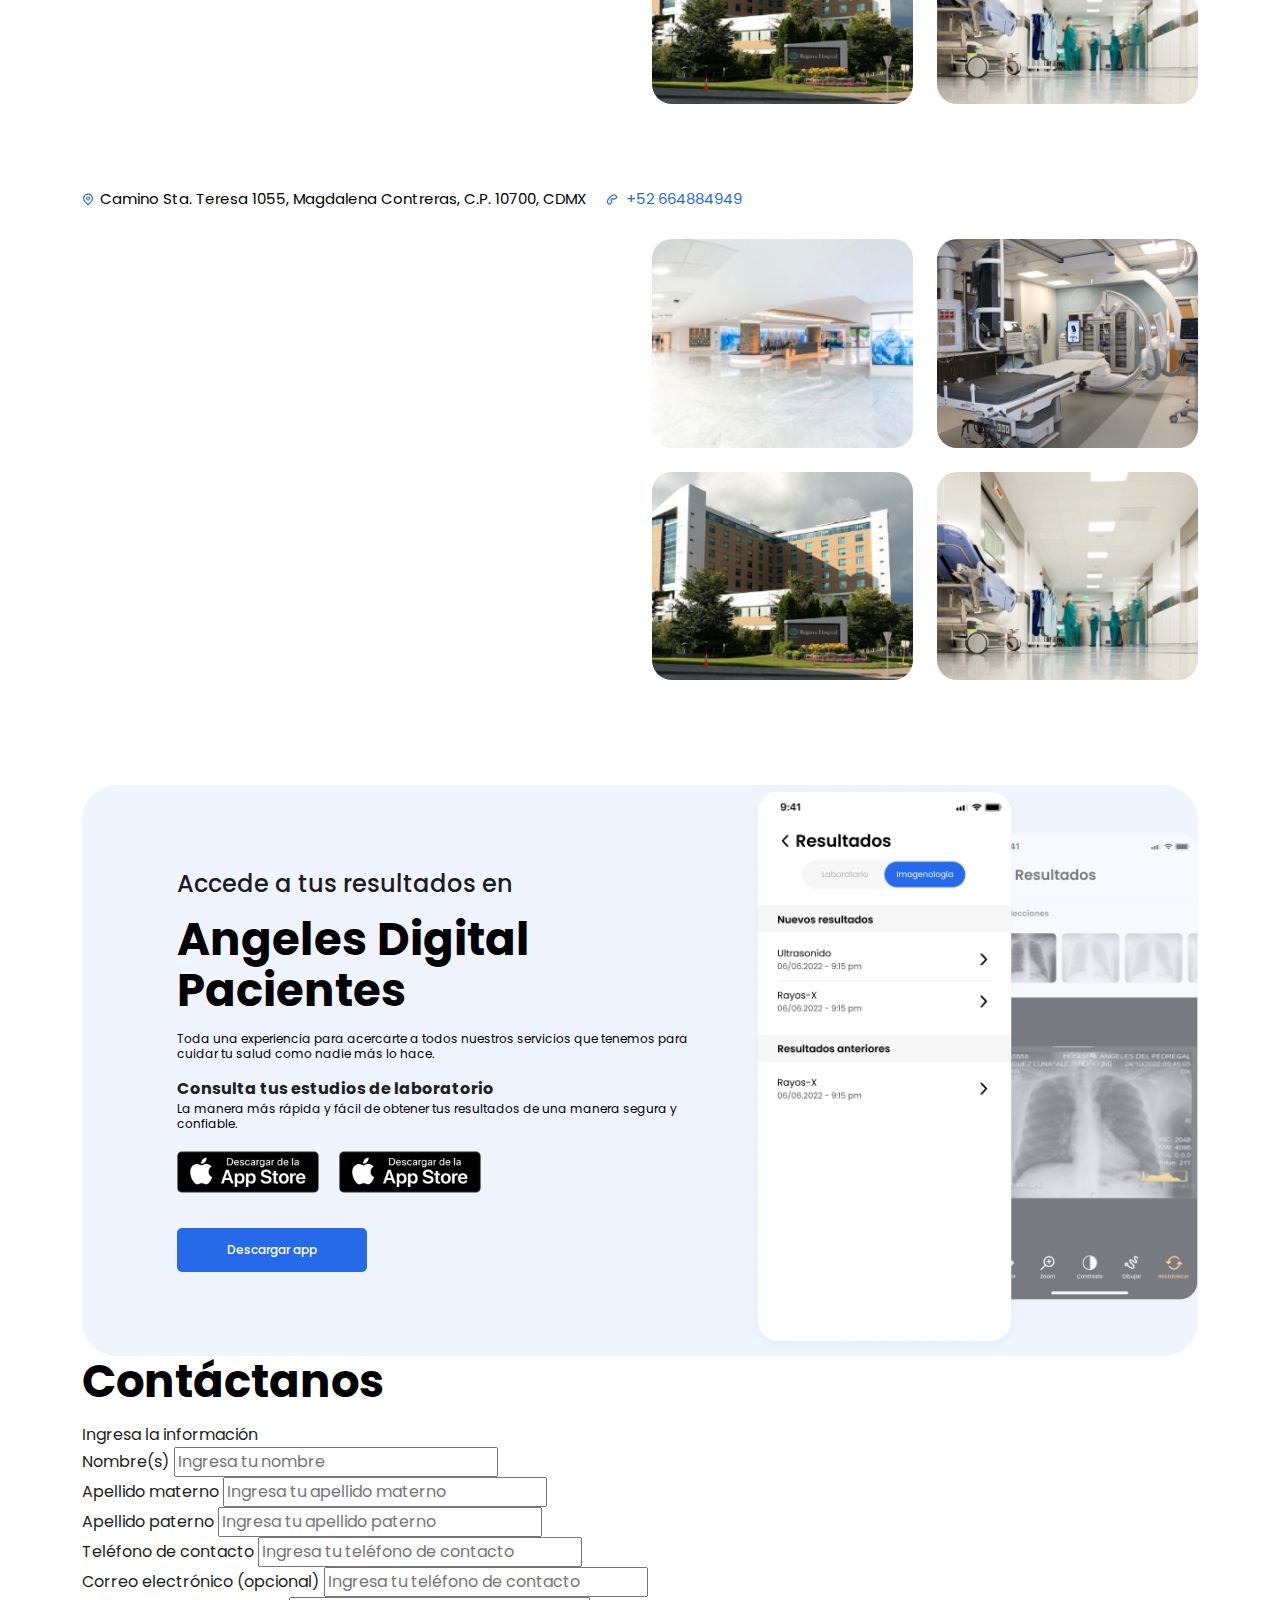
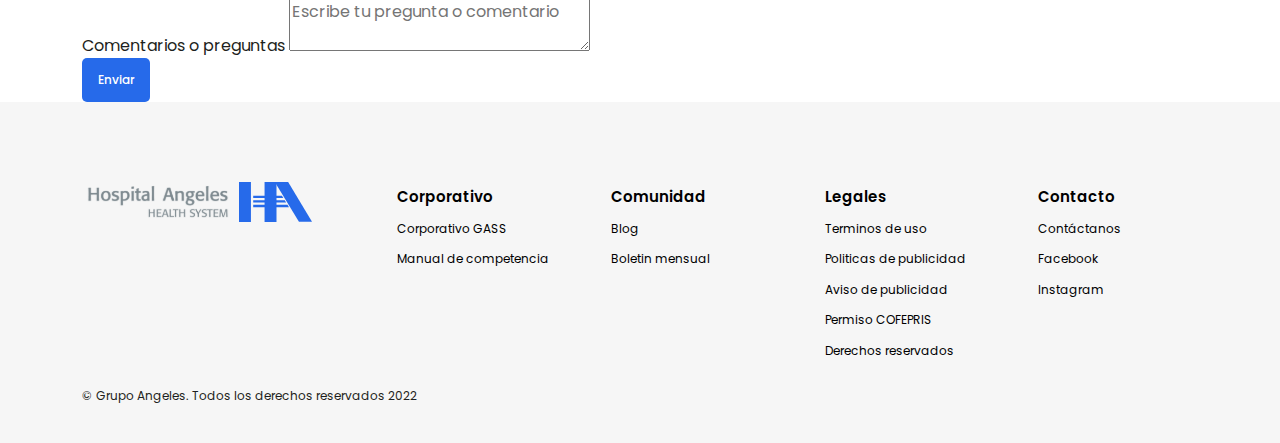
==== commit 776cc167: "cmm-2" ====
--- a/desktop-132.html
+++ b/desktop-132.html
@@ -111,7 +111,7 @@
         </section>
         <!--------- Slider area end --------->
 
-        <!---------  area Start --------->
+        <!--------- product area Start --------->
         <section class="product-Area">
             <div class="container">
                 <div class="row">
@@ -119,30 +119,451 @@
                         <div class="product_blk">
                             <div class="pd_text">
                                 <i>
-                                    <img src="assets/img/" alt="">
+                                    <img src="assets/img/pd-1.svg" alt="">
                                 </i>
-                                <h5></h5>
-                                <p></p>
-                            </div>
-                            <a href="#" class="common-btn"></a>
+                                <h5>Análisis Clínico</h5>
+                                <p>Examen médico que ayuda a prevenir, detectar y a dar seguimiento a diversos padecimientos.</p>
+                            </div>
+                            <a href="#" class="common-btn">Ver productos</a>
+                        </div>
+                    </div>
+                    <div class="col-lg-6">
+                        <div class="product_blk">
+                            <div class="pd_text">
+                                <i>
+                                    <img src="assets/img/pd-2.svg" alt="">
+                                </i>
+                                <h5>Imagenología</h5>
+                                <p>Nuestra tecnología nos permite generar imágenes del cuerpo humano y ayudar a diagnosticar o tratar diferentes enfermedades y funciones del cuerpo.                                </p>
+                            </div>
+                            <a href="#" class="common-btn">Ver productos</a>
+                        </div>
+                    </div>
+                    <div class="col-lg-6">
+                        <div class="product_blk">
+                            <div class="pd_text">
+                                <i>
+                                    <img src="assets/img/pd-3.svg" alt="">
+                                </i>
+                                <h5>Check up</h5>
+                                <p>Realiza tu evaluación para obtener información general sobre diversos órganos, es muy importante en forma de prevención, para detectar diferentes padecimientos de manera temprana, permitiendo prevenir su evolución y manteniendo el buen estado de salud.</p>
+                            </div>
+                            <a href="#" class="common-btn">Realizar evaluación</a>
+                        </div>
+                    </div>
+                    <div class="col-lg-6">
+                        <div class="product_blk">
+                            <div class="pd_text">
+                                <i>
+                                    <img src="assets/img/pd-3.svg" alt="">
+                                </i>
+                                <h5>Consulta de Especialistas</h5>
+                                <p>Nuestros doctores especialistas te ayudaran a diagnosticar, manejar, prevenir o tratar enfermedades con el fin de mantener tu salud en óptimas condiciones.</p>
+                            </div>
+                            <a href="#" class="common-btn">Hablar con un agente</a>
+                        </div>
+                    </div>
+                </div>
+                <div class="row">
+                    <div class="col-lg-12">
+                        <div class="sec_title">
+                            <h2>Productos de Laboratorio</h2>
+                        </div>
+                    </div>
+                </div>
+                <div class="row">
+                    <div class="col-lg-3">
+                        <div class="price_blk secondary_blog_card blog-card">
+                            <i>
+                                <a href="#" class="fav"><i class="far fa-heart"></i></a>
+                                <img src="assets/img/price-1.png" alt="">
+                            </i>
+                            <ul>
+                                <li><i class="fas fa-star" style="color: #ffa629;"></i></li>
+                                <li><i class="fas fa-star" style="color: #ffa629;"></i></li>
+                                <li><i class="fas fa-star" style="color: #ffa629;"></i></li>
+                                <li><i class="fas fa-star" style="color: #ffa629;"></i></li>
+                                <li><i class="fas fa-star" style="color: #B3B3B3"></i></li>
+                            </ul>
+                            <h5>PCR-SARS-COV-2 </h5>
+                            <p>
+                                <small>desde</small>
+                                <span>$700</span>
+                            </p>
+                        </div>
+                    </div>
+                    <div class="col-lg-3">
+                        <div class="price_blk secondary_blog_card blog-card">
+                            <i>
+                                <a href="#" class="fav"><i class="far fa-heart"></i></a>
+                                <img src="assets/img/price-2.png" alt="">
+                            </i>
+                            <ul>
+                                <li><i class="fas fa-star" style="color: #ffa629;"></i></li>
+                                <li><i class="fas fa-star" style="color: #ffa629;"></i></li>
+                                <li><i class="fas fa-star" style="color: #ffa629;"></i></li>
+                                <li><i class="fas fa-star" style="color: #ffa629;"></i></li>
+                                <li><i class="fas fa-star" style="color: #B3B3B3"></i></li>
+                            </ul>
+                            <h5>Química Sanguínea
+                                6 elementos </h5>
+                            <p>
+                                <small>desde</small>
+                                <span>$965</span>
+                            </p>
+                        </div>
+                    </div>
+                    <div class="col-lg-3">
+                        <div class="price_blk secondary_blog_card blog-card">
+                            <i>
+                                <a href="#" class="fav"><i class="far fa-heart"></i></a>
+                                <img src="assets/img/price-3.png" alt="">
+                            </i>
+                            <ul>
+                                <li><i class="fas fa-star" style="color: #ffa629;"></i></li>
+                                <li><i class="fas fa-star" style="color: #ffa629;"></i></li>
+                                <li><i class="fas fa-star" style="color: #ffa629;"></i></li>
+                                <li><i class="fas fa-star" style="color: #ffa629;"></i></li>
+                                <li><i class="fas fa-star" style="color: #B3B3B3"></i></li>
+                            </ul>
+                            <h5>Perfil Hormonal Femenino </h5>
+                            <p>
+                                <small>desde</small>
+                                <span>$1,250</span>
+                            </p>
+                        </div>
+                    </div>
+                    <div class="col-lg-3">
+                        <div class="price_blk secondary_blog_card blog-card">
+                            <i>
+                                <a href="#" class="fav"><i class="far fa-heart"></i></a>
+                                <img src="assets/img/price-4.png" alt="">
+                            </i>
+                            <ul>
+                                <li><i class="fas fa-star" style="color: #ffa629;"></i></li>
+                                <li><i class="fas fa-star" style="color: #ffa629;"></i></li>
+                                <li><i class="fas fa-star" style="color: #ffa629;"></i></li>
+                                <li><i class="fas fa-star" style="color: #ffa629;"></i></li>
+                                <li><i class="fas fa-star" style="color: #B3B3B3"></i></li>
+                            </ul>
+                            <h5>Química Sanguínea 3 Elementos </h5>
+                            <p>
+                                <small>desde</small>
+                                <span>$960</span>
+                            </p>
+                        </div>
+                    </div>
+                    <div class="col-lg-12 text-center">
+                        <div class="pd_btn">
+                            <a href="#" class="common-btn">Ver todos los productos </a>
+                        </div>
+                    </div>
+                </div>
+                <div class="row">
+                    <div class="col-lg-12">
+                        <div class="sec_title">
+                            <h2>Productos de Laboratorio</h2>
+                        </div>
+                    </div>
+                </div>
+                <div class="row">
+                    <div class="col-lg-3">
+                        <div class="price_blk secondary_blog_card blog-card">
+                            <i>
+                                <a href="#" class="fav"><i class="far fa-heart"></i></a>
+                                <img src="assets/img/price-1.png" alt="">
+                            </i>
+                            <ul>
+                                <li><i class="fas fa-star" style="color: #ffa629;"></i></li>
+                                <li><i class="fas fa-star" style="color: #ffa629;"></i></li>
+                                <li><i class="fas fa-star" style="color: #ffa629;"></i></li>
+                                <li><i class="fas fa-star" style="color: #ffa629;"></i></li>
+                                <li><i class="fas fa-star" style="color: #B3B3B3"></i></li>
+                            </ul>
+                            <h5>PCR-SARS-COV-2 </h5>
+                            <p>
+                                <small>desde</small>
+                                <span>$700</span>
+                            </p>
+                        </div>
+                    </div>
+                    <div class="col-lg-3">
+                        <div class="price_blk secondary_blog_card blog-card">
+                            <i>
+                                <a href="#" class="fav"><i class="far fa-heart"></i></a>
+                                <img src="assets/img/price-2.png" alt="">
+                            </i>
+                            <ul>
+                                <li><i class="fas fa-star" style="color: #ffa629;"></i></li>
+                                <li><i class="fas fa-star" style="color: #ffa629;"></i></li>
+                                <li><i class="fas fa-star" style="color: #ffa629;"></i></li>
+                                <li><i class="fas fa-star" style="color: #ffa629;"></i></li>
+                                <li><i class="fas fa-star" style="color: #B3B3B3"></i></li>
+                            </ul>
+                            <h5>Química Sanguínea
+                                6 elementos </h5>
+                            <p>
+                                <small>desde</small>
+                                <span>$965</span>
+                            </p>
+                        </div>
+                    </div>
+                    <div class="col-lg-3">
+                        <div class="price_blk secondary_blog_card blog-card">
+                            <i>
+                                <a href="#" class="fav"><i class="far fa-heart"></i></a>
+                                <img src="assets/img/price-3.png" alt="">
+                            </i>
+                            <ul>
+                                <li><i class="fas fa-star" style="color: #ffa629;"></i></li>
+                                <li><i class="fas fa-star" style="color: #ffa629;"></i></li>
+                                <li><i class="fas fa-star" style="color: #ffa629;"></i></li>
+                                <li><i class="fas fa-star" style="color: #ffa629;"></i></li>
+                                <li><i class="fas fa-star" style="color: #B3B3B3"></i></li>
+                            </ul>
+                            <h5>Perfil Hormonal Femenino </h5>
+                            <p>
+                                <small>desde</small>
+                                <span>$1,250</span>
+                            </p>
+                        </div>
+                    </div>
+                    <div class="col-lg-3">
+                        <div class="price_blk secondary_blog_card blog-card">
+                            <i>
+                                <a href="#" class="fav"><i class="far fa-heart"></i></a>
+                                <img src="assets/img/price-4.png" alt="">
+                            </i>
+                            <ul>
+                                <li><i class="fas fa-star" style="color: #ffa629;"></i></li>
+                                <li><i class="fas fa-star" style="color: #ffa629;"></i></li>
+                                <li><i class="fas fa-star" style="color: #ffa629;"></i></li>
+                                <li><i class="fas fa-star" style="color: #ffa629;"></i></li>
+                                <li><i class="fas fa-star" style="color: #B3B3B3"></i></li>
+                            </ul>
+                            <h5>Química Sanguínea 3 Elementos </h5>
+                            <p>
+                                <small>desde</small>
+                                <span>$960</span>
+                            </p>
+                        </div>
+                    </div>
+                    <div class="col-lg-12 text-center">
+                        <div class="pd_btn">
+                            <a href="#" class="common-btn">Ver todos los productos </a>
                         </div>
                     </div>
                 </div>
             </div>
         </section>
-        <!---------  area end --------->
-
-        <!---------  area Start --------->
-        <section class="">
+        <!--------- product area end --------->
+
+
+        <!--------- mao-v2 area Start --------->
+        <div class="mao__area mao-v2" style="margin-top: 40px;">
+            <div class="container">
+                <div class="map__title ">
+                    <div class="hero-content common-content">
+                        <h2 class="mb-2">Hospital Angeles Pedregal</h2>
+                    </div>
+                    <div class="map__contact">
+                        <p><img src="assets/img/location.png" alt=""> Camino Sta. Teresa 1055, Magdalena Contreras, C.P. 10700, CDMX</p>
+                        <a href="#"><img src="assets/img/telefono.png" alt=""> +52 664884949</a>
+                    </div>
+                    <div class="urgn_btn none_dsk">
+                        <a href="#"><img src="assets/img/call.png" alt=""> Urgencias</a>
+                    </div>
+                </div>
+                <div class="hospital__inner_blkk border-0">
+                    <div class="row g-4">
+                        <div class="col-lg-6">
+                            <div class="hospital__map__blk">
+                                <div><iframe src="https://www.google.com/maps/embed?pb=!1m18!1m12!1m3!1d3642.952015078636!2d89.02754331538857!3d24.06799428248534!2m3!1f0!2f0!3f0!3m2!1i1024!2i768!4f13.1!3m3!1m2!1s0x39fea1e6a68cbdf3%3A0x4c33283b15d3f44e!2sHardinge%20Bridge!5e0!3m2!1sbn!2sbd!4v1677774844264!5m2!1sbn!2sbd" style="border:0;" allowfullscreen="" loading="lazy" referrerpolicy="no-referrer-when-downgrade"></iframe></div>
+                            </div>
+                        </div>
+                        <div class="col-lg-6">
+                            <div class="popup__thumb__area">
+                                <div class="row g-md-4 g-sm-3 g-2">
+                                    <div class="col-lg-6 col-4">
+                                        <div class="popup__thumb">
+                                            <img src="assets/img/popup_thumb_1.png" alt="">
+                                            <div class="galler__hover__content">
+                                                <a class="venobox" href="assets/img/popup_thumb_1.png">ver más</a>
+                                            </div>
+                                        </div>
+                                    </div>
+                                    <div class="col-lg-6 col-4">
+                                        <div class="popup__thumb">
+                                            <img src="assets/img/popup_thumb_2.png" alt="">
+                                            <div class="galler__hover__content">
+                                                <a class="venobox" href="assets/img/popup_thumb_2.png">ver más</a>
+                                            </div>
+                                        </div>
+                                    </div>
+                                    <div class="col-lg-6 col-4 d-none d-lg-block">
+                                        <div class="popup__thumb">
+                                            <img src="assets/img/popup_thumb_3.png" alt="">
+                                            <div class="galler__hover__content">
+                                                <a class="venobox" href="assets/img/popup_thumb_3.png">ver más</a>
+                                            </div>
+                                        </div>
+                                    </div>
+                                    <div class="col-lg-6 col-4">
+                                        <div class="popup__thumb">
+                                            <img src="assets/img/popup_thumb_4.png" alt="">
+                                            <div class="galler__hover__content">
+                                                <a class="venobox" href="assets/img/popup_thumb_4.png">ver más</a>
+                                            </div>
+                                        </div>
+                                    </div>
+                                </div>
+                            </div>
+                        </div>
+                    </div>
+                </div>
+            </div>
+            <div class="container">
+                <div class="map__title ">
+                    <div class="map__contact">
+                        <p><img src="assets/img/location.png" alt=""> Camino Sta. Teresa 1055, Magdalena Contreras, C.P. 10700, CDMX</p>
+                        <a href="#"><img src="assets/img/telefono.png" alt=""> +52 664884949</a>
+                    </div>
+                    <div class="urgn_btn none_dsk">
+                        <a href="#"><img src="assets/img/call.png" alt=""> Urgencias</a>
+                    </div>
+                </div>
+                <div class="hospital__inner_blkk border-0">
+                    <div class="row g-4">
+                        <div class="col-lg-6">
+                            <div class="hospital__map__blk">
+                                <div><iframe src="https://www.google.com/maps/embed?pb=!1m18!1m12!1m3!1d3642.952015078636!2d89.02754331538857!3d24.06799428248534!2m3!1f0!2f0!3f0!3m2!1i1024!2i768!4f13.1!3m3!1m2!1s0x39fea1e6a68cbdf3%3A0x4c33283b15d3f44e!2sHardinge%20Bridge!5e0!3m2!1sbn!2sbd!4v1677774844264!5m2!1sbn!2sbd" style="border:0;" allowfullscreen="" loading="lazy" referrerpolicy="no-referrer-when-downgrade"></iframe></div>
+                            </div>
+                        </div>
+                        <div class="col-lg-6">
+                            <div class="popup__thumb__area">
+                                <div class="row g-md-4 g-sm-3 g-2">
+                                    <div class="col-lg-6 col-4">
+                                        <div class="popup__thumb">
+                                            <img src="assets/img/popup_thumb_1.png" alt="">
+                                            <div class="galler__hover__content">
+                                                <a class="venobox" href="assets/img/popup_thumb_1.png">ver más</a>
+                                            </div>
+                                        </div>
+                                    </div>
+                                    <div class="col-lg-6 col-4">
+                                        <div class="popup__thumb">
+                                            <img src="assets/img/popup_thumb_2.png" alt="">
+                                            <div class="galler__hover__content">
+                                                <a class="venobox" href="assets/img/popup_thumb_2.png">ver más</a>
+                                            </div>
+                                        </div>
+                                    </div>
+                                    <div class="col-lg-6 col-4 d-none d-lg-block">
+                                        <div class="popup__thumb">
+                                            <img src="assets/img/popup_thumb_3.png" alt="">
+                                            <div class="galler__hover__content">
+                                                <a class="venobox" href="assets/img/popup_thumb_3.png">ver más</a>
+                                            </div>
+                                        </div>
+                                    </div>
+                                    <div class="col-lg-6 col-4">
+                                        <div class="popup__thumb">
+                                            <img src="assets/img/popup_thumb_4.png" alt="">
+                                            <div class="galler__hover__content">
+                                                <a class="venobox" href="assets/img/popup_thumb_4.png">ver más</a>
+                                            </div>
+                                        </div>
+                                    </div>
+                                </div>
+                            </div>
+                        </div>
+                    </div>
+                </div>
+            </div>
+        </div>
+        <!---------mao-v2  area end --------->
+
+        <!--------- app_Info area Start --------->
+        <section class="app_Info">
+            <div class="container">
+                <div class="app-wrapper">
+                    <div class="row">
+                        <div class="col-lg-6 offset-lg-1  col-md-7">
+                            <div class="content__center">
+                                <div class="apps_left common-content apps_left-v2">
+                                    <h4>Accede a tus resultados en</h4>
+                                    <h2>Angeles Digital <br> Pacientes</h2>
+                                    <p>Toda una experiencia para acercarte a todos nuestros servicios que tenemos para cuidar tu salud como nadie más lo hace.</p>
+                                    <b>Consulta tus estudios de laboratorio</b>
+                                    <p>La manera más rápida y fácil de obtener tus resultados de una manera segura y confiable.</p>
+                                    <div class="app_stor">
+                                        <a href="#"><img src="assets/img/apl.svg" alt=""></a>
+                                        <a href="#" class="mx-3"><img src="assets/img/app-store.svg" alt=""></a>
+                                    </div>
+                                    <a href="#" class="common-btn thm_btn">Descargar app</a>
+                                </div>
+                            </div>
+                        </div>
+                        <div class="col-lg-5 col-md-5">
+                            <div class="apps__right">
+                                <i>
+                                    <img src="assets/img/phon-2.png" alt="">
+                                </i>
+                            </div>
+                        </div>
+                    </div>
+                </div>
+            </div>
+        </section>
+        <!--------- app_Info area end --------->
+
+
+
+        <!---------contact  area Start --------->
+        <section class="contact-Area">
             <div class="container">
                 <div class="row">
-                    <div class="col-lg-6">
-                        <div class=""></div>
+                    <div class="col-lg-12">
+                        <div class="common-content">
+                            <h2>Contáctanos</h2>
+                            <span>Ingresa la información</span>
+                        </div>
+                    </div>
+                </div>
+                <div class="row">
+                    <div class="col-lg-12">
+                        <div class="contact-form">
+                            <div class="input_blk">
+                                <label for="">Nombre(s)</label>
+                                <input type="text" placeholder="Ingresa tu nombre">
+                            </div>
+                            <div class="input_blk">
+                                <label for="">Apellido materno</label>
+                                <input type="text" placeholder="Ingresa tu apellido materno">
+                            </div>
+                            <div class="input_blk">
+                                <label for="">Apellido paterno</label>
+                                <input type="text" placeholder="Ingresa tu apellido paterno">
+                            </div>
+                            <div class="input_blk">
+                                <label for="">Teléfono de contacto</label>
+                                <input type="text" placeholder="Ingresa tu teléfono de contacto">
+                            </div>
+                            <div class="input_blk">
+                                <label for="">Correo electrónico (opcional)</label>
+                                <input type="text" placeholder="Ingresa tu teléfono de contacto">
+                            </div>
+                            <div class="input_blk text-area">
+                                <label for="">Comentarios o preguntas</label>
+                                <textarea name="" id="" placeholder="Escribe tu pregunta o comentario"></textarea>
+                            </div>
+                        </div>
+                        <a href="#" class="common-btn">Enviar</a>
                     </div>
                 </div>
             </div>
         </section>
-        <!---------  area end --------->
+        <!---------contact  area end --------->
 
     
     </main>
--- a/assets/css/style.css
+++ b/assets/css/style.css
@@ -872,7 +872,7 @@
 }
 
 .apps_left {}
-
+.apps_left-v2{}
 .common-content {}
 
 .app_stor {
@@ -1511,4 +1511,35 @@
 .none_dsk {
 	display: none;
 }
-/*---------------------- Directorio area end ----------------------*/+/*---------------------- Directorio area end ----------------------*/
+
+
+
+
+
+/*----------------------  area Start ----------------------*/
+/*----------------------  area end ----------------------*/
+
+
+/*----------------------  area Start ----------------------*/
+/*----------------------  area end ----------------------*/
+
+
+/*----------------------  area Start ----------------------*/
+/*----------------------  area end ----------------------*/
+
+
+/*----------------------  area Start ----------------------*/
+.contact-Area {
+}
+.common-content {
+}
+.contact-form {
+}
+.input_blk {
+}
+.text-area {
+}
+.common-btn {
+}
+/*----------------------  area end ----------------------*/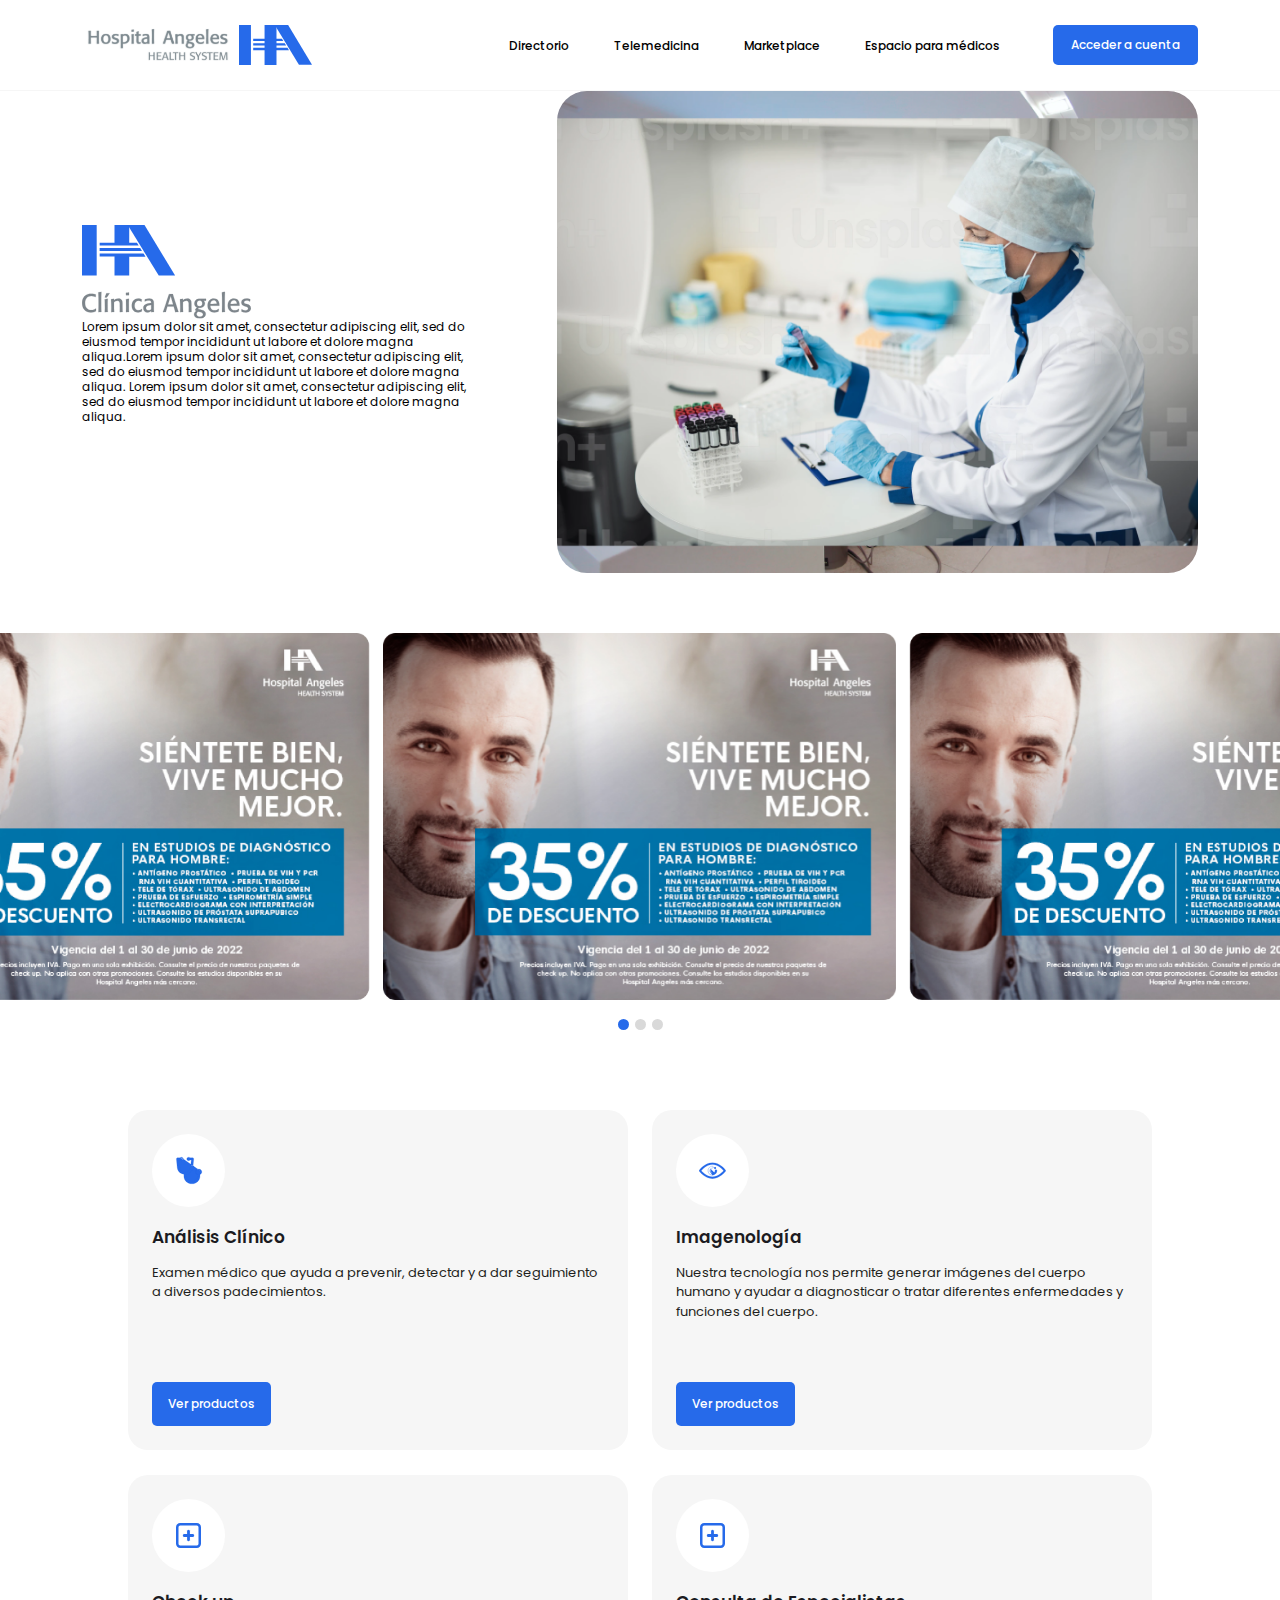
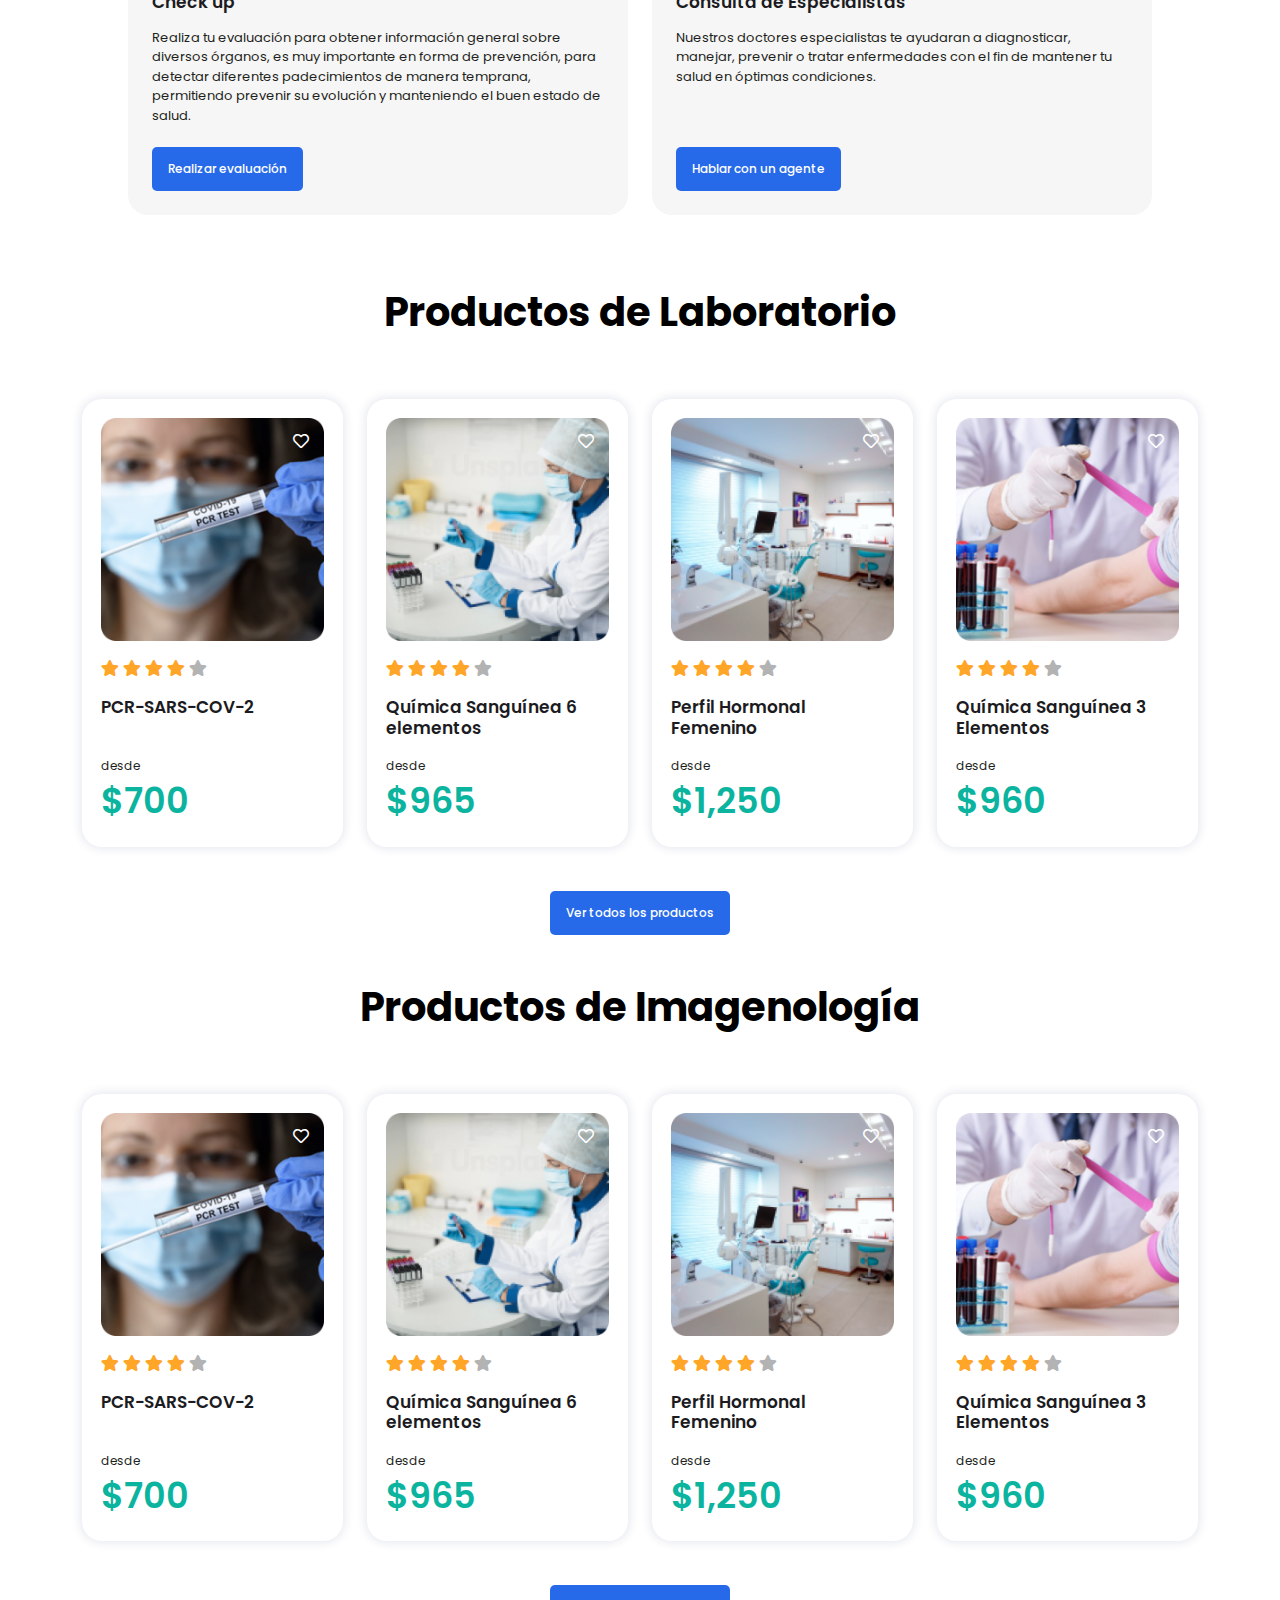
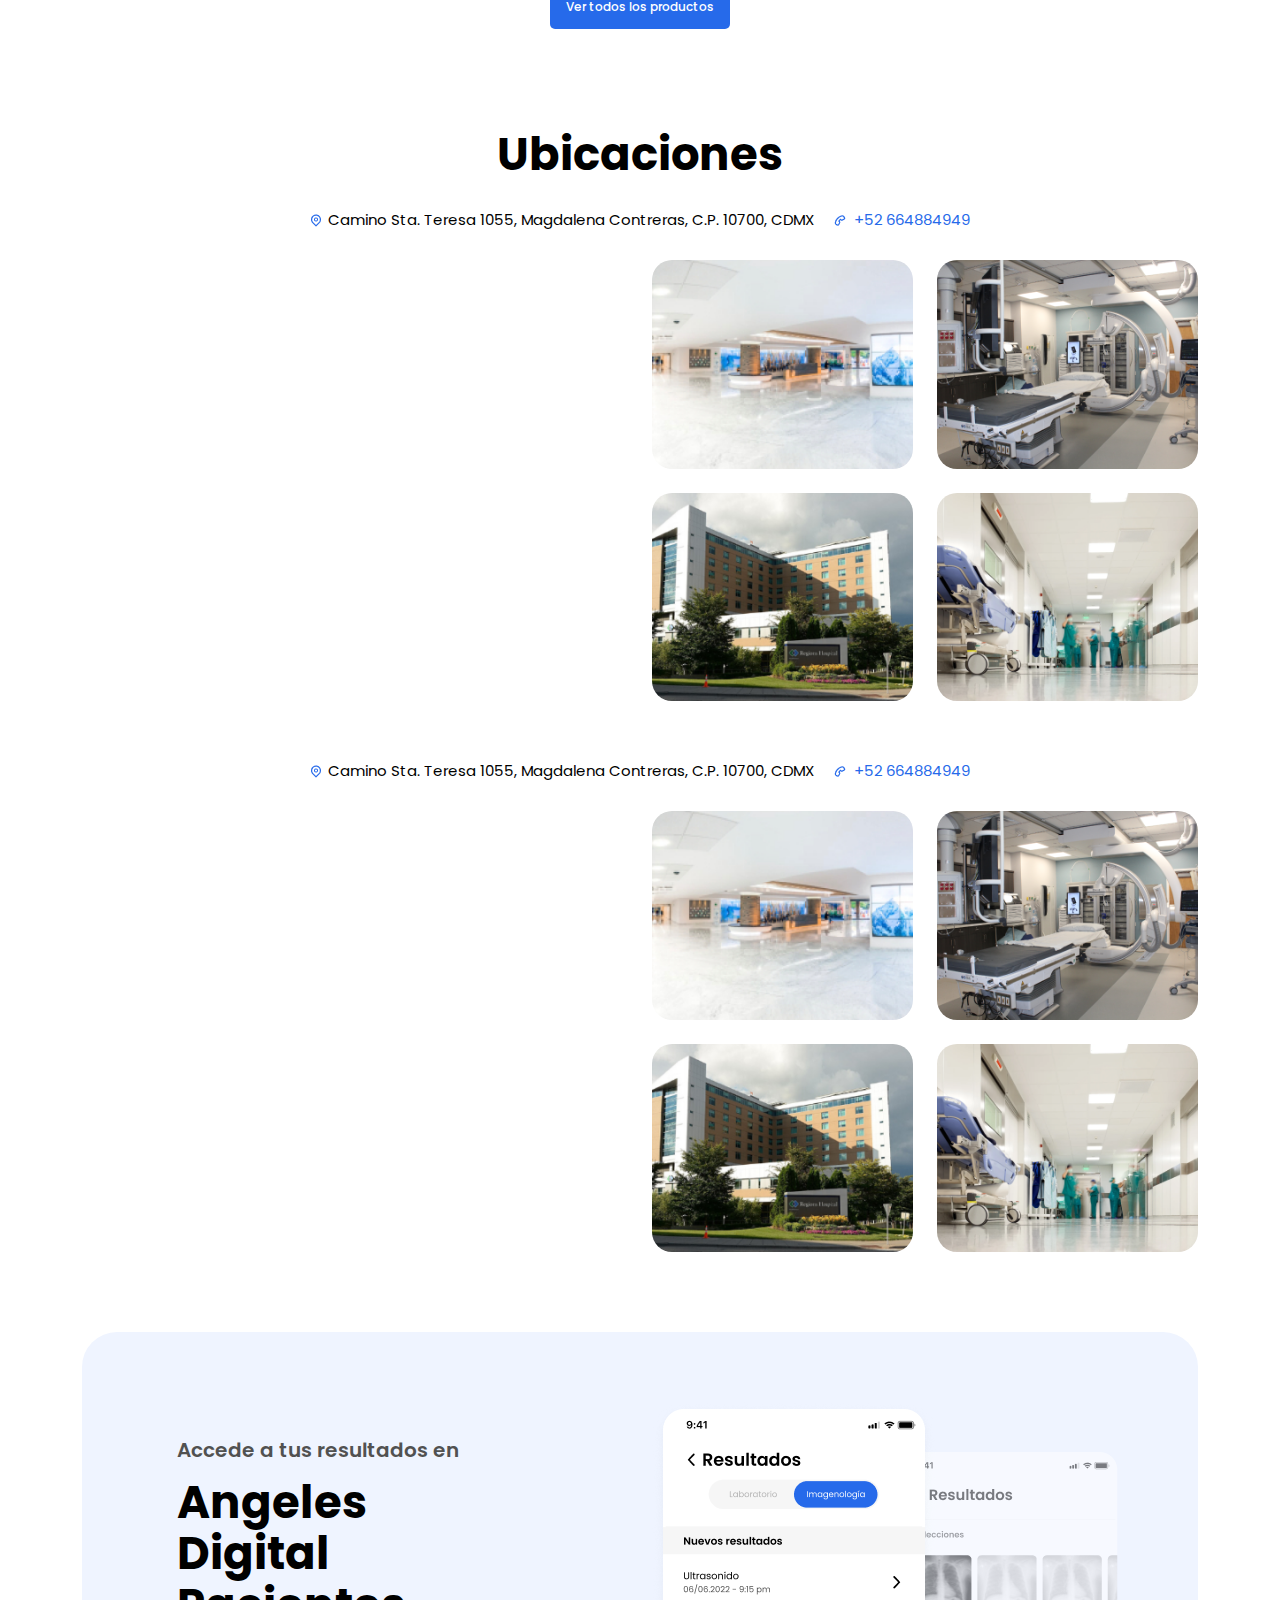
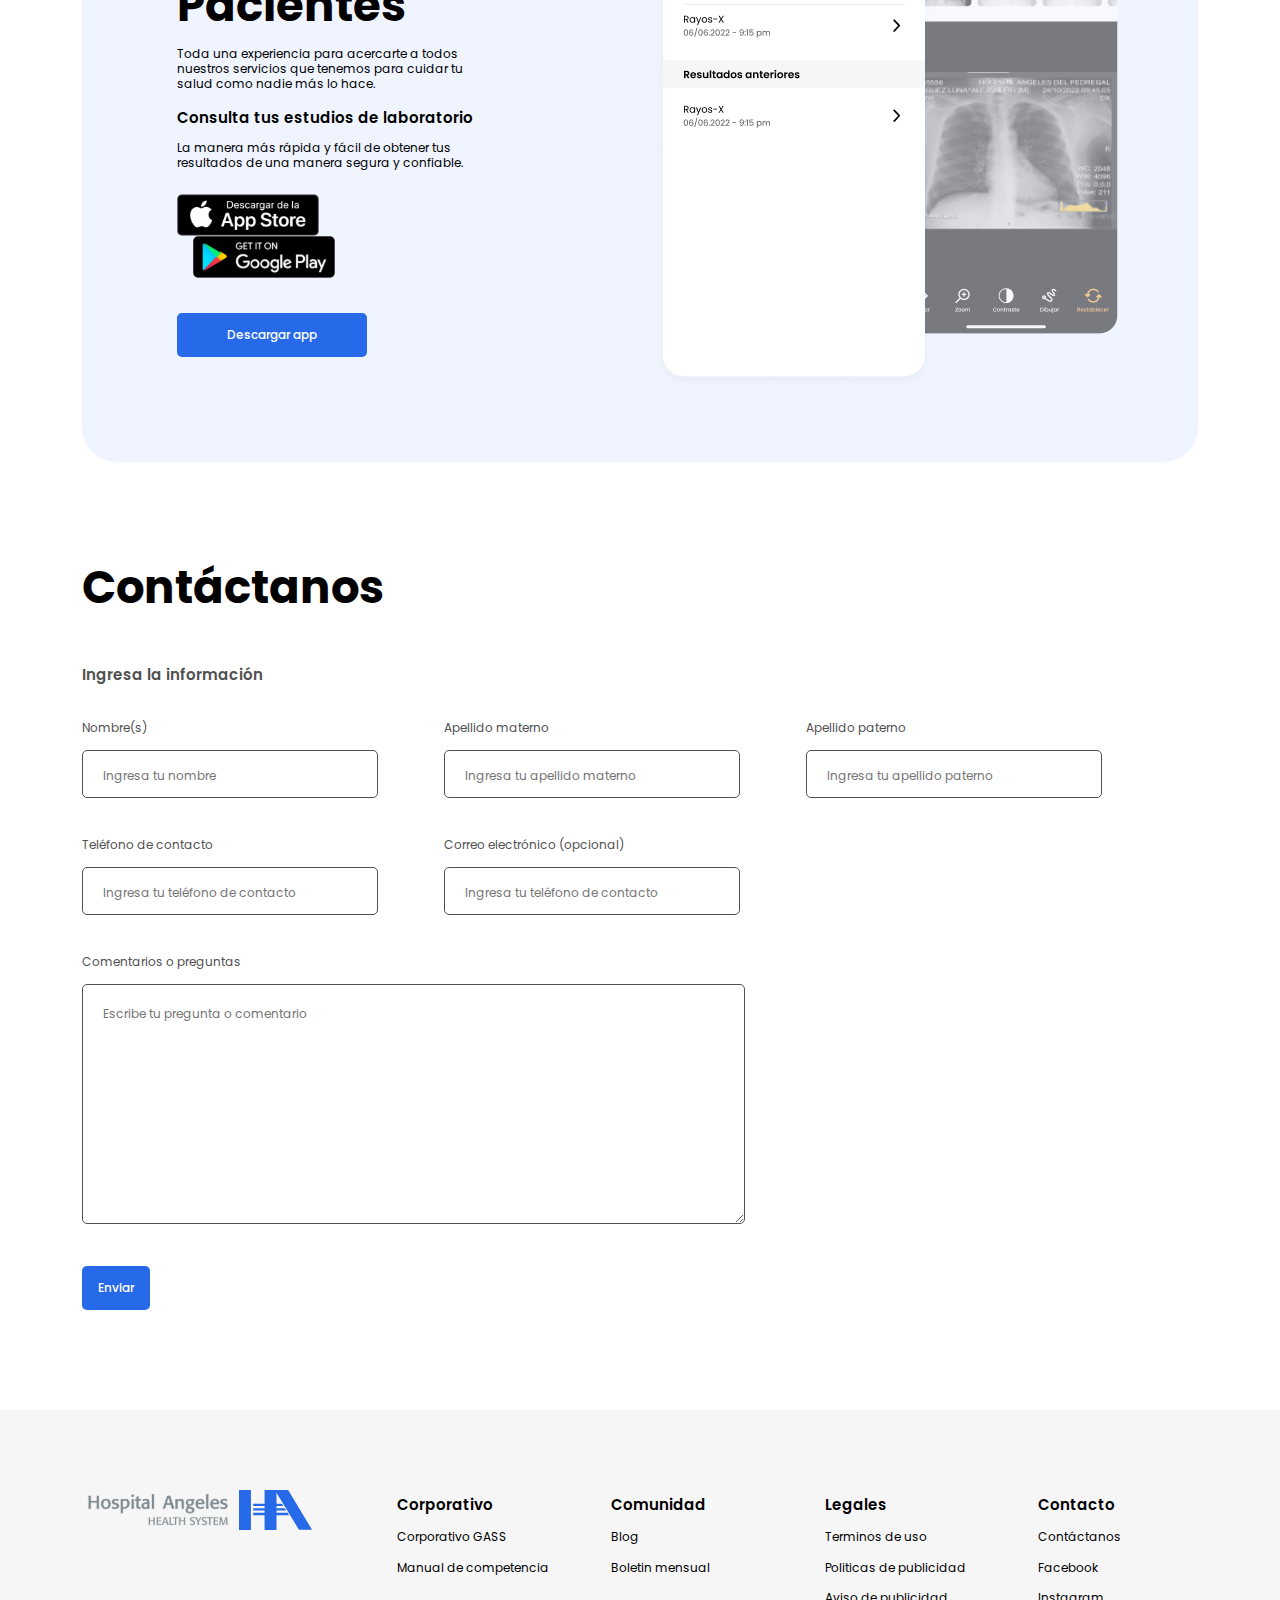
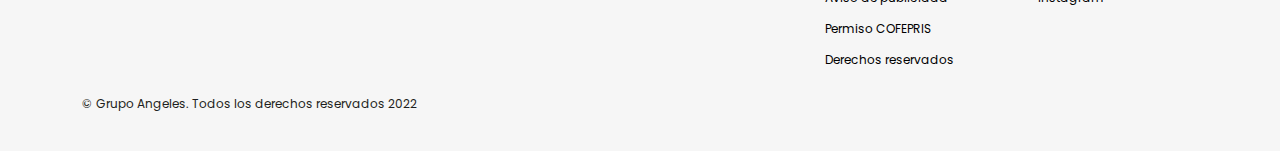
==== commit 4f5b4b6b: "cmm-3" ====
--- a/desktop-132.html
+++ b/desktop-132.html
@@ -100,13 +100,13 @@
         <!--------- Slider area start --------->
         <section class="slider-area owl-carousel">
             <div class="slide-item">
-                <img src="assets/img/slide-1.png" alt="">
+                <img src="assets/img/slide-it-1.png" alt="">
             </div>
             <div class="slide-item">
-                <img src="assets/img/slide-2(2).png" alt="">
+                <img src="assets/img/slide-it-1.png" alt="">
             </div>
             <div class="slide-item">
-                <img src="assets/img/slide-1.png" alt="">
+                <img src="assets/img/slide-it-1.png" alt="">
             </div>
         </section>
         <!--------- Slider area end --------->
@@ -114,58 +114,60 @@
         <!--------- product area Start --------->
         <section class="product-Area">
             <div class="container">
-                <div class="row">
-                    <div class="col-lg-6">
-                        <div class="product_blk">
-                            <div class="pd_text">
-                                <i>
-                                    <img src="assets/img/pd-1.svg" alt="">
-                                </i>
-                                <h5>Análisis Clínico</h5>
-                                <p>Examen médico que ayuda a prevenir, detectar y a dar seguimiento a diversos padecimientos.</p>
-                            </div>
-                            <a href="#" class="common-btn">Ver productos</a>
-                        </div>
-                    </div>
-                    <div class="col-lg-6">
-                        <div class="product_blk">
-                            <div class="pd_text">
-                                <i>
-                                    <img src="assets/img/pd-2.svg" alt="">
-                                </i>
-                                <h5>Imagenología</h5>
-                                <p>Nuestra tecnología nos permite generar imágenes del cuerpo humano y ayudar a diagnosticar o tratar diferentes enfermedades y funciones del cuerpo.                                </p>
-                            </div>
-                            <a href="#" class="common-btn">Ver productos</a>
-                        </div>
-                    </div>
-                    <div class="col-lg-6">
-                        <div class="product_blk">
-                            <div class="pd_text">
-                                <i>
-                                    <img src="assets/img/pd-3.svg" alt="">
-                                </i>
-                                <h5>Check up</h5>
-                                <p>Realiza tu evaluación para obtener información general sobre diversos órganos, es muy importante en forma de prevención, para detectar diferentes padecimientos de manera temprana, permitiendo prevenir su evolución y manteniendo el buen estado de salud.</p>
-                            </div>
-                            <a href="#" class="common-btn">Realizar evaluación</a>
-                        </div>
-                    </div>
-                    <div class="col-lg-6">
-                        <div class="product_blk">
-                            <div class="pd_text">
-                                <i>
-                                    <img src="assets/img/pd-3.svg" alt="">
-                                </i>
-                                <h5>Consulta de Especialistas</h5>
-                                <p>Nuestros doctores especialistas te ayudaran a diagnosticar, manejar, prevenir o tratar enfermedades con el fin de mantener tu salud en óptimas condiciones.</p>
-                            </div>
-                            <a href="#" class="common-btn">Hablar con un agente</a>
-                        </div>
-                    </div>
-                </div>
-                <div class="row">
-                    <div class="col-lg-12">
+                <div class="product_wrp">
+                    <div class="row">
+                        <div class="col-lg-6">
+                            <div class="product_blk">
+                                <div class="pd_text">
+                                    <i>
+                                        <img src="assets/img/pd-1.svg" alt="">
+                                    </i>
+                                    <h5>Análisis Clínico</h5>
+                                    <p>Examen médico que ayuda a prevenir, detectar y a dar seguimiento a diversos padecimientos.</p>
+                                </div>
+                                <a href="#" class="common-btn">Ver productos</a>
+                            </div>
+                        </div>
+                        <div class="col-lg-6">
+                            <div class="product_blk">
+                                <div class="pd_text">
+                                    <i>
+                                        <img src="assets/img/pd-2.svg" alt="">
+                                    </i>
+                                    <h5>Imagenología</h5>
+                                    <p>Nuestra tecnología nos permite generar imágenes del cuerpo humano y ayudar a diagnosticar o tratar diferentes enfermedades y funciones del cuerpo.                                </p>
+                                </div>
+                                <a href="#" class="common-btn">Ver productos</a>
+                            </div>
+                        </div>
+                        <div class="col-lg-6">
+                            <div class="product_blk">
+                                <div class="pd_text">
+                                    <i>
+                                        <img src="assets/img/pd-3.svg" alt="">
+                                    </i>
+                                    <h5>Check up</h5>
+                                    <p>Realiza tu evaluación para obtener información general sobre diversos órganos, es muy importante en forma de prevención, para detectar diferentes padecimientos de manera temprana, permitiendo prevenir su evolución y manteniendo el buen estado de salud.</p>
+                                </div>
+                                <a href="#" class="common-btn">Realizar evaluación</a>
+                            </div>
+                        </div>
+                        <div class="col-lg-6">
+                            <div class="product_blk">
+                                <div class="pd_text">
+                                    <i>
+                                        <img src="assets/img/pd-3.svg" alt="">
+                                    </i>
+                                    <h5>Consulta de Especialistas</h5>
+                                    <p>Nuestros doctores especialistas te ayudaran a diagnosticar, manejar, prevenir o tratar enfermedades con el fin de mantener tu salud en óptimas condiciones.</p>
+                                </div>
+                                <a href="#" class="common-btn">Hablar con un agente</a>
+                            </div>
+                        </div>
+                    </div>
+                </div>
+                <div class="row my-5">
+                    <div class="col-lg-12 text-center">
                         <div class="sec_title">
                             <h2>Productos de Laboratorio</h2>
                         </div>
@@ -253,16 +255,16 @@
                             </p>
                         </div>
                     </div>
-                    <div class="col-lg-12 text-center">
+                    <div class="col-lg-12 text-center mt-4" >
                         <div class="pd_btn">
                             <a href="#" class="common-btn">Ver todos los productos </a>
                         </div>
                     </div>
                 </div>
-                <div class="row">
-                    <div class="col-lg-12">
+                <div class="row my-5">
+                    <div class="col-lg-12 text-center">
                         <div class="sec_title">
-                            <h2>Productos de Laboratorio</h2>
+                            <h2>Productos de Imagenología</h2>
                         </div>
                     </div>
                 </div>
@@ -348,7 +350,7 @@
                             </p>
                         </div>
                     </div>
-                    <div class="col-lg-12 text-center">
+                    <div class="col-lg-12 text-center mt-4">
                         <div class="pd_btn">
                             <a href="#" class="common-btn">Ver todos los productos </a>
                         </div>
@@ -360,11 +362,11 @@
 
 
         <!--------- mao-v2 area Start --------->
-        <div class="mao__area mao-v2" style="margin-top: 40px;">
+        <div class="mao__area mao-v2" style="margin-top: 100px;">
             <div class="container">
                 <div class="map__title ">
                     <div class="hero-content common-content">
-                        <h2 class="mb-2">Hospital Angeles Pedregal</h2>
+                        <h2 class="mb-2">Ubicaciones</h2>
                     </div>
                     <div class="map__contact">
                         <p><img src="assets/img/location.png" alt=""> Camino Sta. Teresa 1055, Magdalena Contreras, C.P. 10700, CDMX</p>
@@ -484,11 +486,11 @@
         <!---------mao-v2  area end --------->
 
         <!--------- app_Info area Start --------->
-        <section class="app_Info">
+        <section class="app_Info ">
             <div class="container">
-                <div class="app-wrapper">
+                <div class="app-wrapper v-2">
                     <div class="row">
-                        <div class="col-lg-6 offset-lg-1  col-md-7">
+                        <div class="col-lg-5 offset-lg-1  col-md-7">
                             <div class="content__center">
                                 <div class="apps_left common-content apps_left-v2">
                                     <h4>Accede a tus resultados en</h4>
@@ -496,15 +498,15 @@
                                     <p>Toda una experiencia para acercarte a todos nuestros servicios que tenemos para cuidar tu salud como nadie más lo hace.</p>
                                     <b>Consulta tus estudios de laboratorio</b>
                                     <p>La manera más rápida y fácil de obtener tus resultados de una manera segura y confiable.</p>
-                                    <div class="app_stor">
+                                    <div class="app_stor mt-4">
                                         <a href="#"><img src="assets/img/apl.svg" alt=""></a>
-                                        <a href="#" class="mx-3"><img src="assets/img/app-store.svg" alt=""></a>
+                                        <a href="#" class="mx-3"><img src="assets/img/playstore.svg" alt=""></a>
                                     </div>
                                     <a href="#" class="common-btn thm_btn">Descargar app</a>
                                 </div>
                             </div>
                         </div>
-                        <div class="col-lg-5 col-md-5">
+                        <div class="col-lg-6 col-md-5">
                             <div class="apps__right">
                                 <i>
                                     <img src="assets/img/phon-2.png" alt="">
@@ -553,6 +555,7 @@
                                 <label for="">Correo electrónico (opcional)</label>
                                 <input type="text" placeholder="Ingresa tu teléfono de contacto">
                             </div>
+                            <div class="input_blk"></div>
                             <div class="input_blk text-area">
                                 <label for="">Comentarios o preguntas</label>
                                 <textarea name="" id="" placeholder="Escribe tu pregunta o comentario"></textarea>
--- a/assets/css/style.css
+++ b/assets/css/style.css
@@ -1518,6 +1518,132 @@
 
 
 /*----------------------  area Start ----------------------*/
+.product-Area{}
+.product_wrp {
+    max-width: 1024px;
+    margin-inline: auto;
+}
+.product_blk{
+    background: #F6F6F6;
+    border-radius: 20px;
+    padding: 24px;
+    margin-bottom: 25px;
+    min-height: 340px;
+    display: flex;
+    flex-direction: column;
+    justify-content: space-between;
+}
+
+
+.sec_title h2 {
+    font-weight: 700;
+    font-size: 40px;
+    color: #000;
+  }
+
+.pd_text p {
+    font-size: 13px;
+}
+
+.pd_text h5 {
+    font-size: 17px;
+    font-weight: 600;
+}
+
+.pd_text i {
+    background-color: #fff;
+    width: 73px;
+    height: 73px;
+    display: flex;
+    justify-content: center;
+    align-items: center;
+    border-radius: 50%;
+    overflow: hidden;
+    margin-bottom: 20px;
+}
+
+.product_blk {}
+
+.product_blk a {display: inline-block;width: max-content;}
+
+.price_blk{}
+
+
+.price_blk ul li {
+    display: inline-block;
+    list-style: none;
+  }
+  .price_blk ul {
+    padding: 0;
+    margin-top: 16px;
+  }
+  .price_blk h5 {
+    font-size: 17px;
+    font-weight: 600;
+    height: 60px;
+    margin-bottom: 0;
+  }
+
+.price_blk p {margin-bottom: 0;}
+.price_blk p small {
+  display: block;
+  font-size: 12px;
+}
+.price_blk p span {
+  font-size: 35px;
+  color: #0AB49F;
+  font-weight: 600;
+}
+
+.fav {
+    text-decoration: none;
+    position: absolute;
+    right: 15px;
+    top: 15px;
+    color: #fff;
+  }
+  .price_blk i {
+    display: block;
+    position: relative;
+  }
+/*----------------------  area end ----------------------*/
+
+
+
+/*----------------------  area Start ----------------------*/
+.mao-v2 .map__title .map__contact {
+    justify-content: center;
+  }
+  .mao-v2 .map__title {
+    text-align: center;
+  }
+  
+.mao-v2 .hospital__inner_blkk {
+    padding-bottom: 30px;
+  }
+/*----------------------  area end ----------------------*/
+
+
+/*----------------------  area Start ----------------------*/
+.apps_left-v2 h2{width: 350px;}
+.apps_left-v2{
+    max-width: 312px;
+}
+.apps_left-v2 b{
+    font-size: 15px;
+    font-weight: 600;
+    color: #000;
+    margin-bottom: 10px;
+    display: block;
+}
+.apps_left-v2 h4{
+    font-size: 20px;
+    font-weight: 600;
+    color: #515151;
+}
+.app-wrapper.v-2{
+    padding: 70px 0;
+}
 /*----------------------  area end ----------------------*/
 
 
@@ -1526,20 +1652,51 @@
 
 
 /*----------------------  area Start ----------------------*/
-/*----------------------  area end ----------------------*/
-
-
-/*----------------------  area Start ----------------------*/
+
+
 .contact-Area {
-}
-.common-content {
-}
+    padding: 100px 0;
+  }
 .contact-form {
-}
-.input_blk {
-}
-.text-area {
-}
-.common-btn {
-}
+    display: flex;
+    flex-wrap: wrap;
+    justify-content: space-between;
+    max-width: 1020px;
+  }
+  .input_blk {
+    flex: 0 0 29%;
+    margin-bottom: 35px;
+  }
+  .input_blk label {
+    font-size: 12px;
+    color: #515151;
+    display: block;
+    line-height: 2;
+    margin-bottom: 10px;
+  }
+  .input_blk.text-area {
+    flex: 0 0 65%;
+  }
+  .input_blk input::placeholder,.input_blk textarea::placeholder {
+    font-size: 12px;
+  }
+  .input_blk input,.input_blk textarea {
+    width: 100%;
+    border: 1px solid #515151;
+    border-radius: 5px;
+    padding: 0 20px;
+    height: 48px;
+  }
+  .input_blk textarea{
+    padding-top: 20px;
+    height: 240px;
+  }
+  .contact-Area .common-content span {
+    font-size: 15px;
+    font-weight: 600;
+    color: #515151;
+    margin-bottom: 30px;
+    display: block;
+    margin-top: 50px;
+  }
 /*----------------------  area end ----------------------*/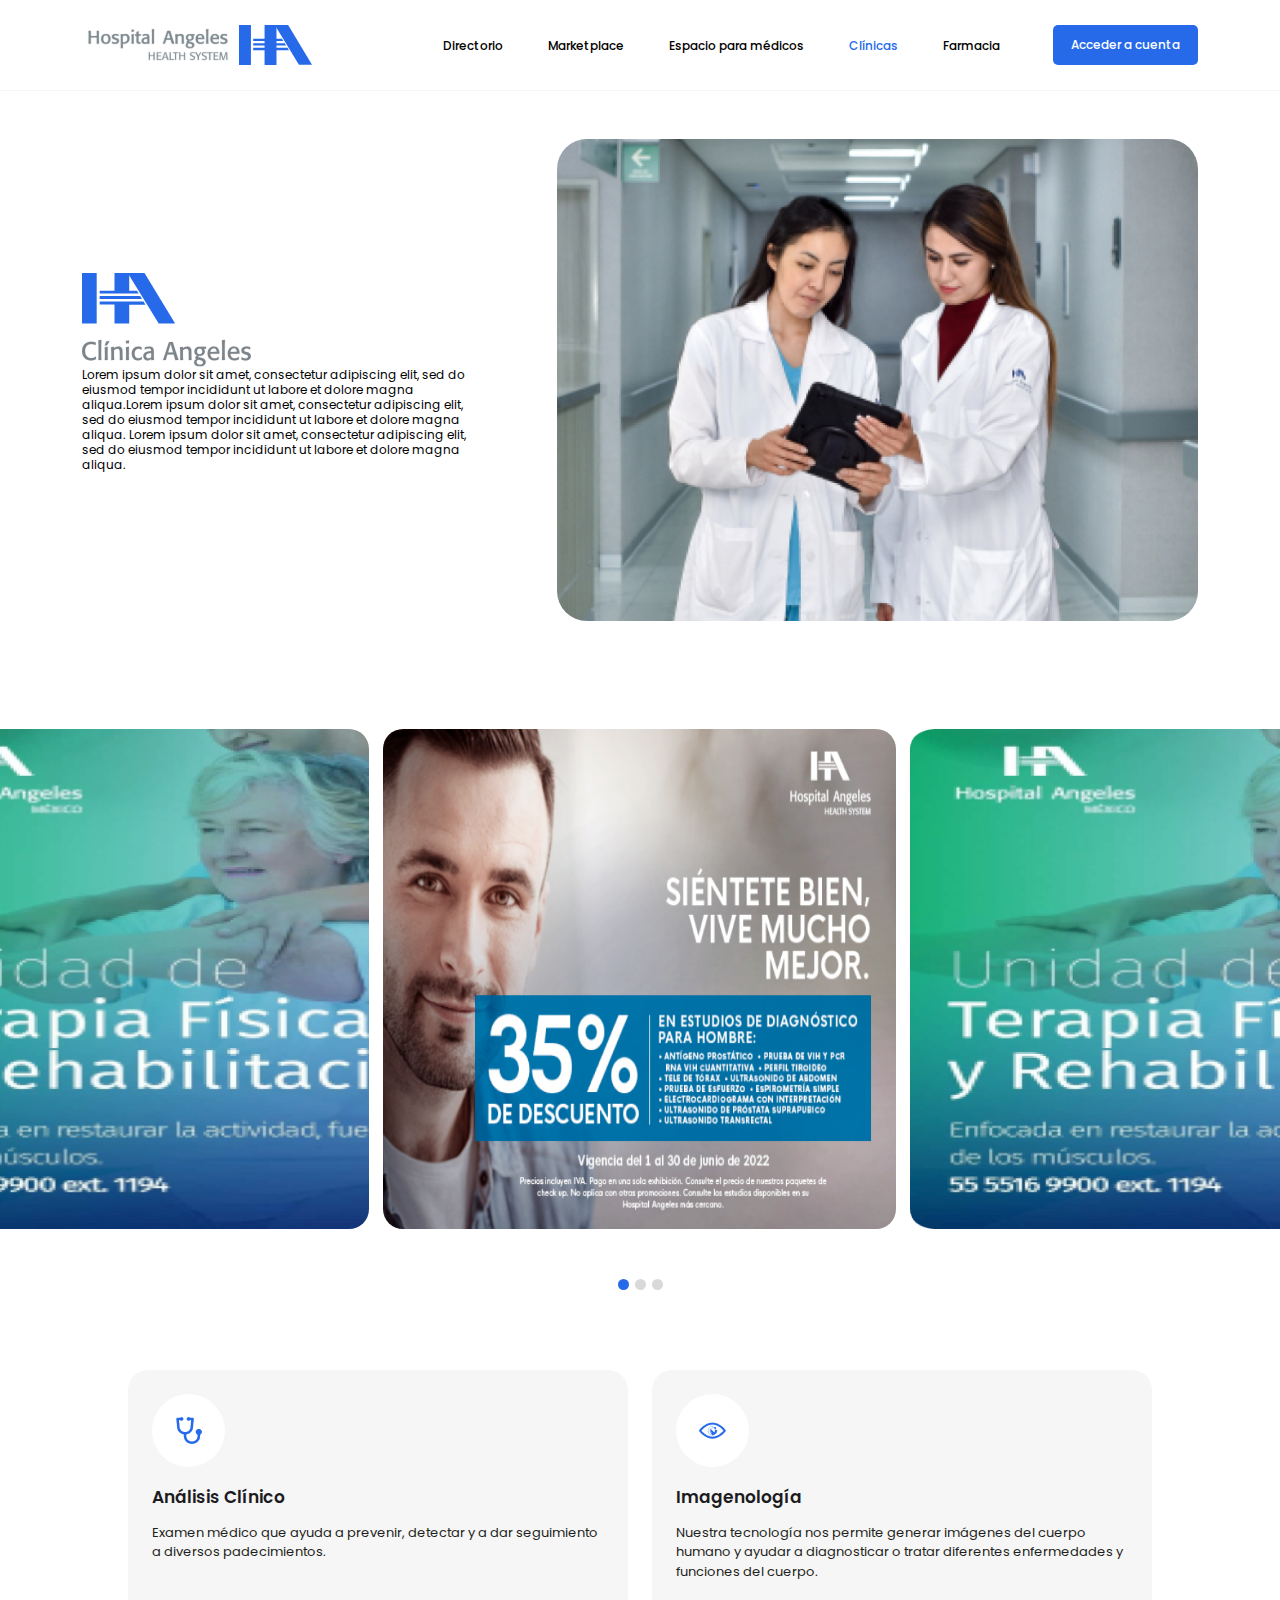
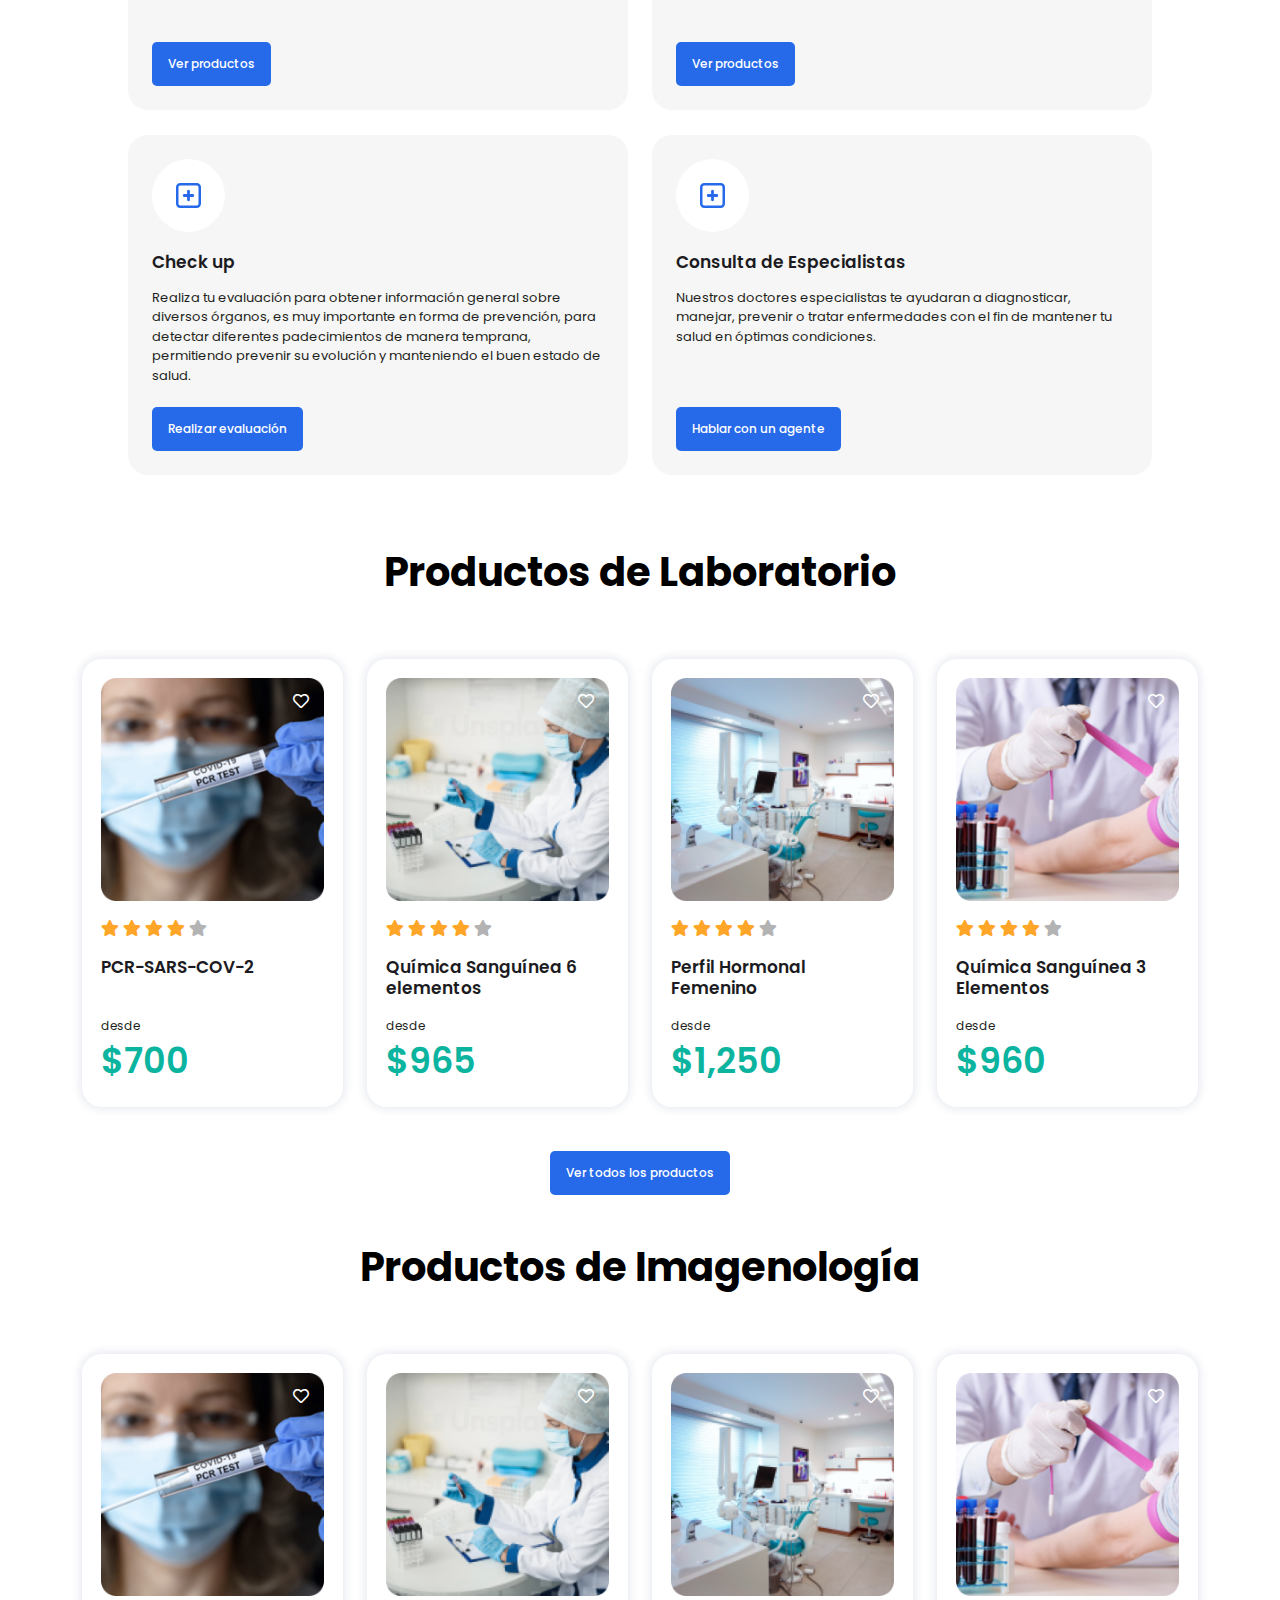
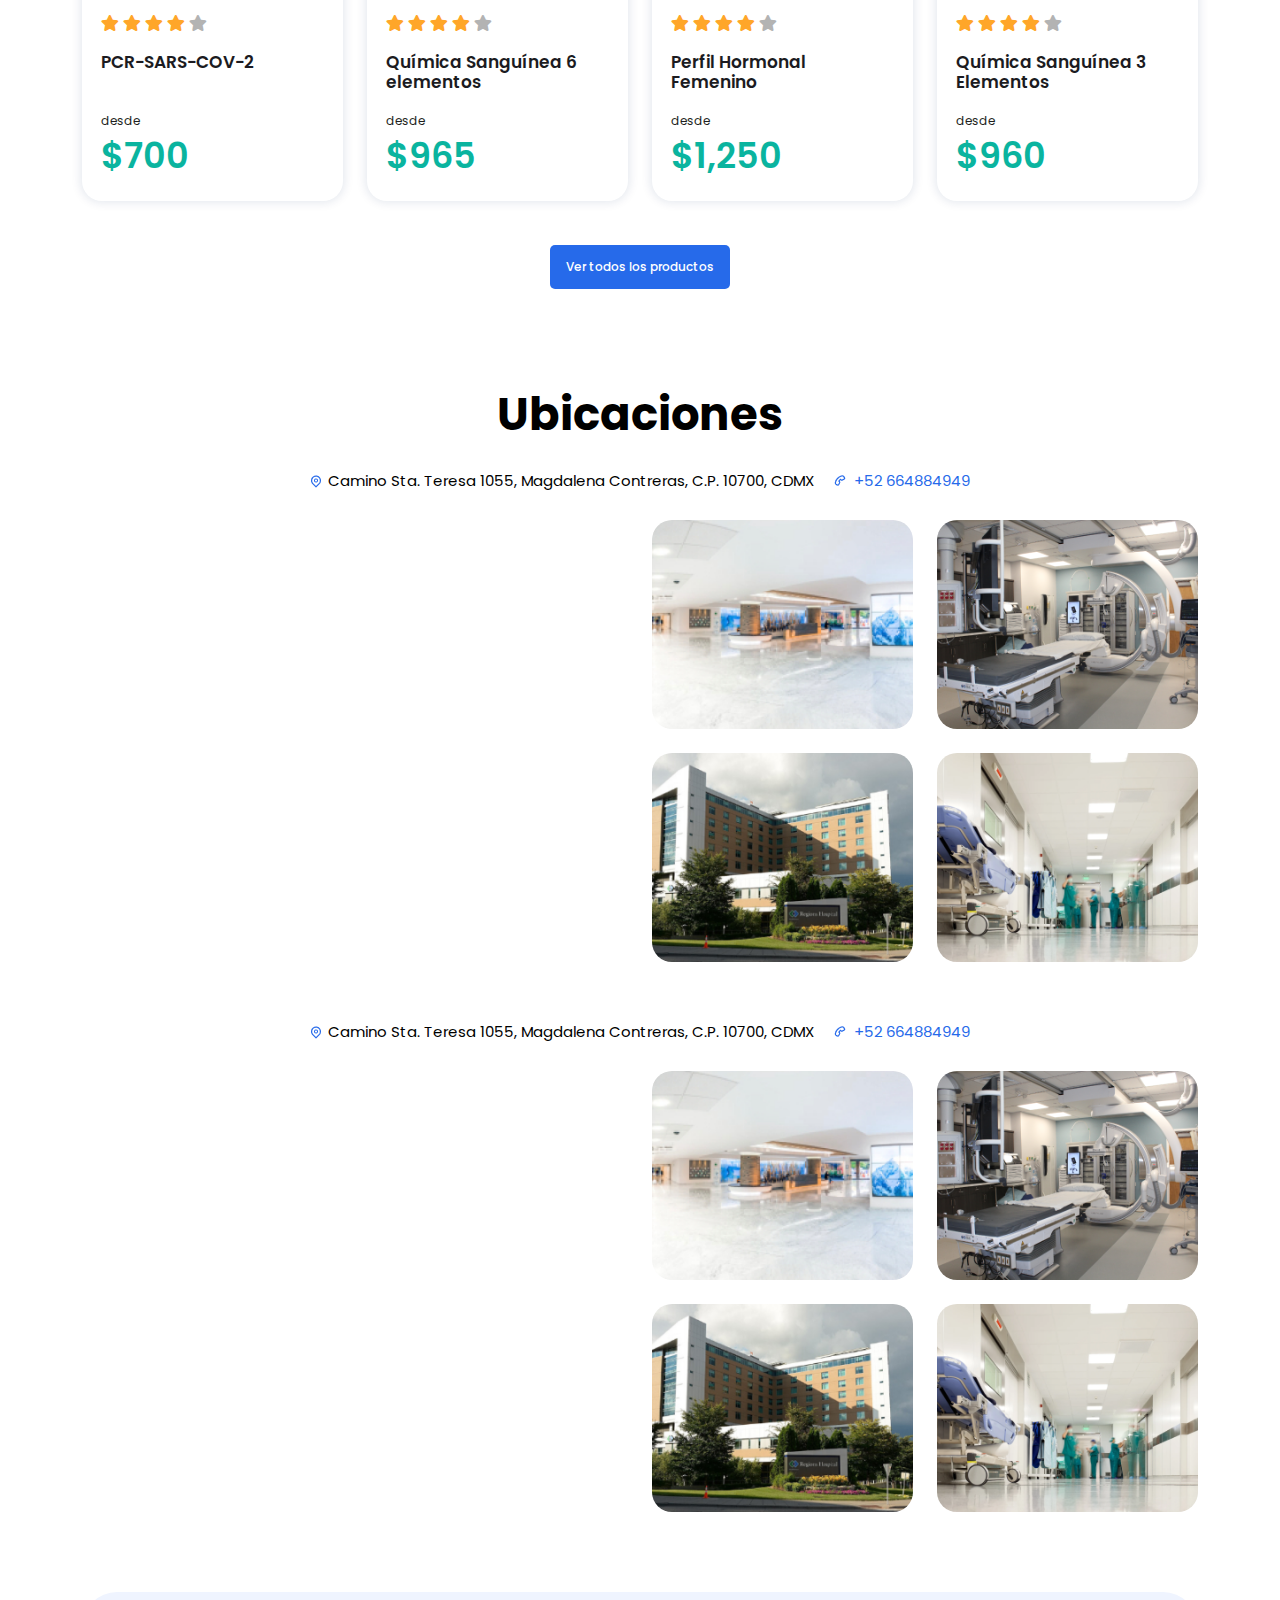
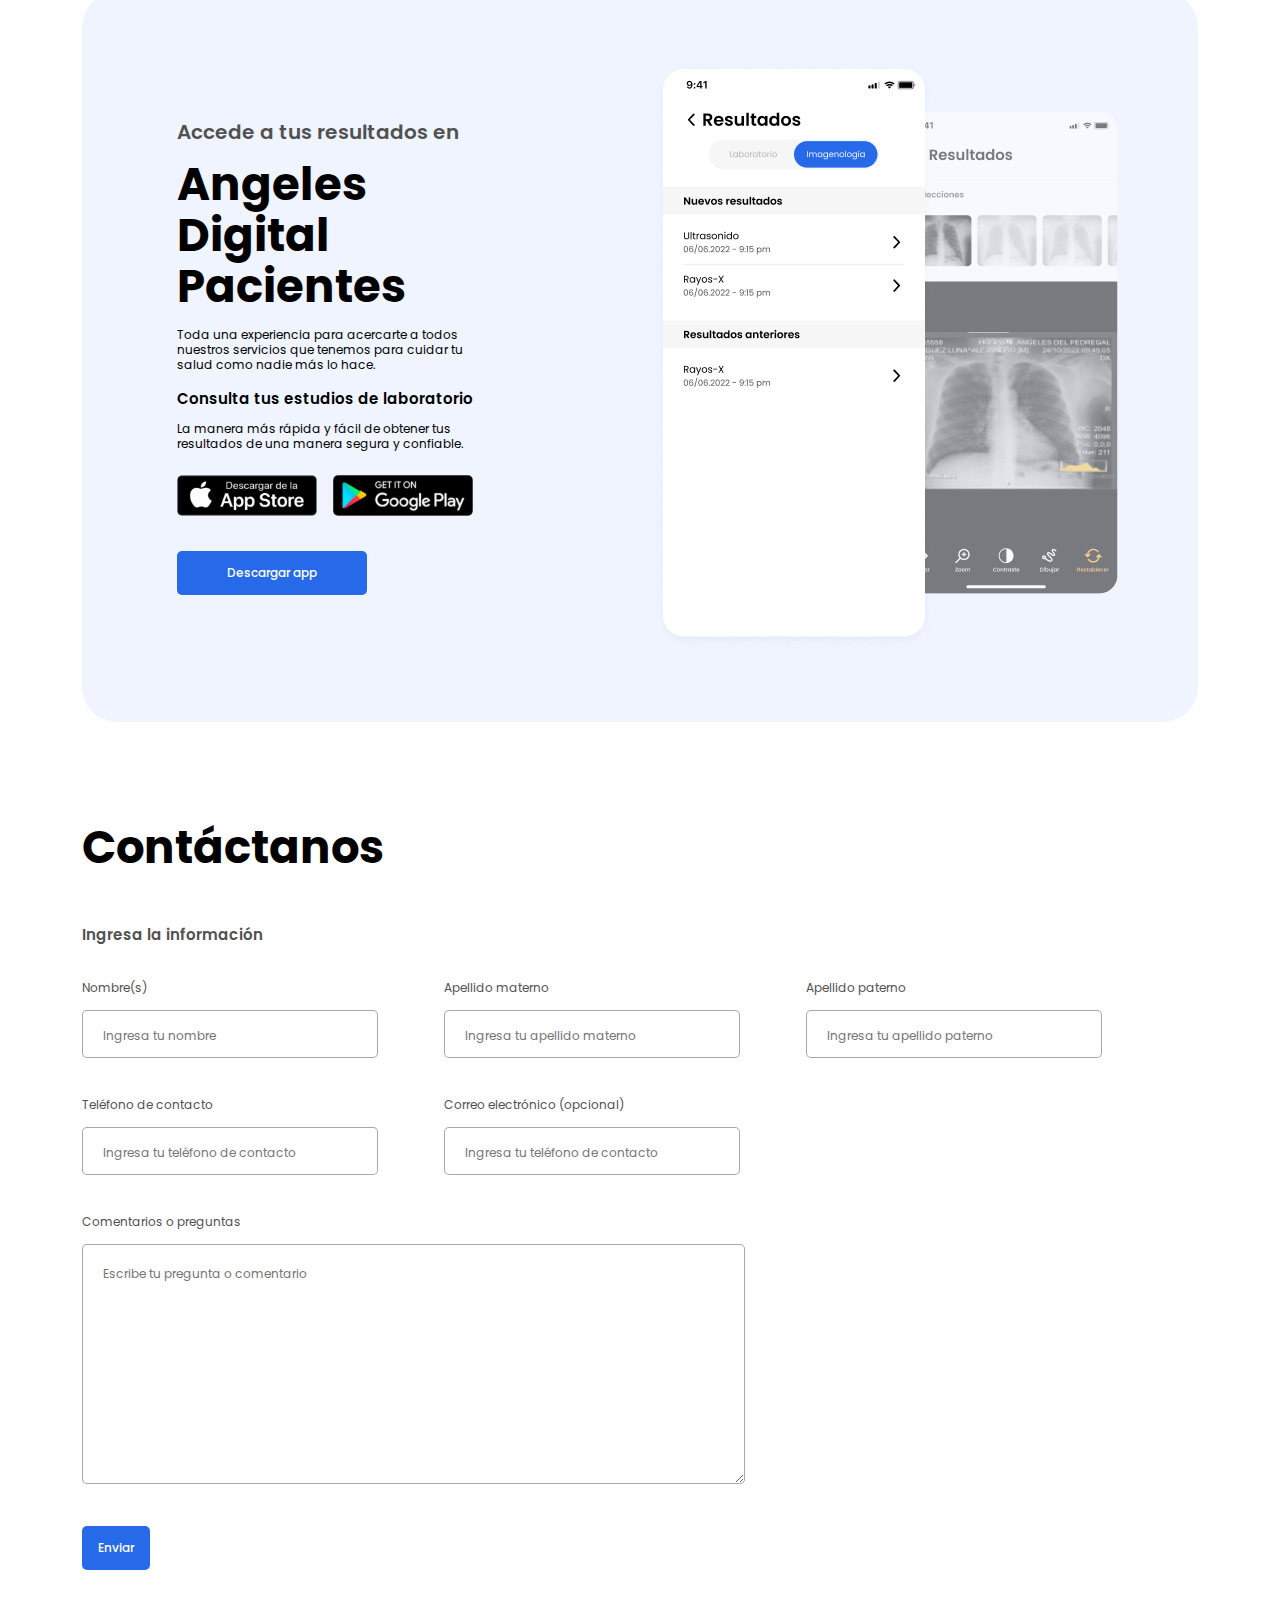
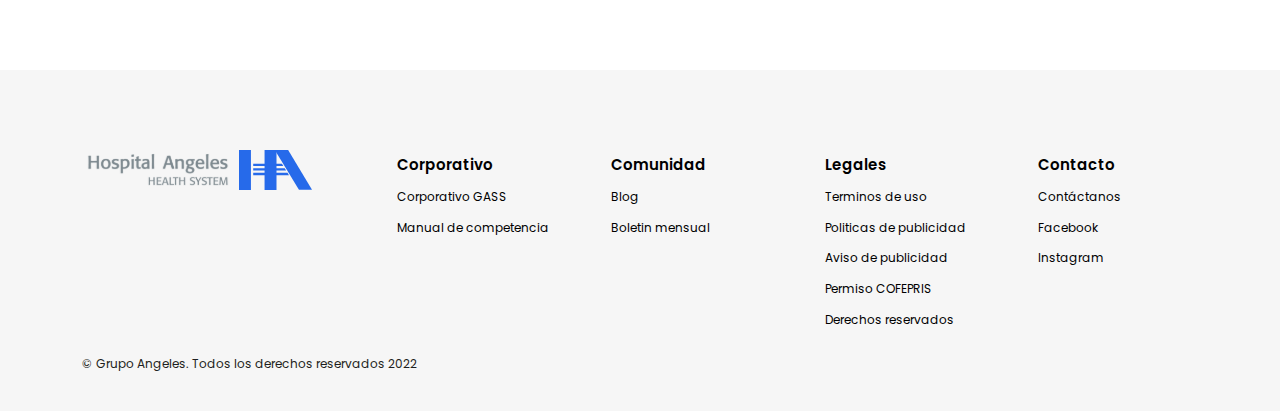
==== commit 41462072: "cmm-4" ====
--- a/desktop-132.html
+++ b/desktop-132.html
@@ -15,7 +15,7 @@
     <link href="assets/css/style.css" rel="stylesheet">
     <link href="assets/css/responsive.css" rel="stylesheet">
 
-    <title>Hospital Angeles </title>
+    <title>Clínicas </title>
 </head>
 
 <body>
@@ -53,9 +53,10 @@
             <nav class="header-nav d-flex align-items-center">
                 <ul class="m-0 p-0 d-flex align-items-center list-unstyled ">
                     <li><a href="">Directorio</a></li>
-                    <li><a href="">Telemedicina</a></li>
                     <li><a href="">Marketplace</a></li>
                     <li><a href="">Espacio para médicos</a></li>
+                    <li><a href="" class="active">Clínicas</a></li>
+                    <li><a href="">Farmacia</a></li>
                 </ul>
                 <div class="header-btn ps-2">
                     <a href="" class="common-btn">Acceder a cuenta</a>
@@ -75,7 +76,7 @@
     <main class="main">
 
         <!--------- hero area start --------->
-        <section class="hero-Area"> 
+        <section class="hero-Area pt-5 mb-5"> 
             <div class="container">
                 <div class="row align-items-center">
                     <div class="col-lg-5">
@@ -88,8 +89,7 @@
                     </div>
                     <div class="col-lg-7">
                         <div class="hero-thumb r_border">
-                            <img class="d-none d-lg-block" src="assets/img/d_thumb.png" alt="">
-                            <img class="d-block d-lg-none" src="assets/img/d_2.png" alt="">
+                            <img class="d-none d-lg-block" src="assets/img/d_thumb-2.png" alt="">
                         </div>
                     </div>
                 </div>
@@ -98,15 +98,15 @@
         <!--------- hero area End --------->
 
         <!--------- Slider area start --------->
-        <section class="slider-area owl-carousel">
+        <section class="slider-area v2 owl-carousel">
             <div class="slide-item">
                 <img src="assets/img/slide-it-1.png" alt="">
             </div>
             <div class="slide-item">
-                <img src="assets/img/slide-it-1.png" alt="">
+                <img src="assets/img/slide-it-2.png" alt="">
             </div>
             <div class="slide-item">
-                <img src="assets/img/slide-it-1.png" alt="">
+                <img src="assets/img/slide-it-2.png" alt="">
             </div>
         </section>
         <!--------- Slider area end --------->
@@ -120,7 +120,7 @@
                             <div class="product_blk">
                                 <div class="pd_text">
                                     <i>
-                                        <img src="assets/img/pd-1.svg" alt="">
+                                        <img src="assets/img/pd-1.png" alt="">
                                     </i>
                                     <h5>Análisis Clínico</h5>
                                     <p>Examen médico que ayuda a prevenir, detectar y a dar seguimiento a diversos padecimientos.</p>
--- a/assets/css/style.css
+++ b/assets/css/style.css
@@ -48,6 +48,9 @@
 
 a:hover {
     text-decoration: none
+}
+.mb_100{
+    margin-bottom: 100px;
 }
 
 /*---------------------- Header area start ----------------------*/
@@ -182,6 +185,10 @@
     transition: .3s;
 }
 
+.header-nav ul li a.active {
+    color: #266AEA;
+}
+
 .header-nav ul li a:hover {
     color: #266AEA;
 }
@@ -322,6 +329,22 @@
     padding-bottom: 80px;
 }
 
+section.slider-area.v2 .slide-item {
+    height: 500px;
+    /* height: 100%; */
+    border-radius: 20px;
+    overflow: hidden;
+}
+
+section.slider-area.v2 .owl-dots {
+    padding-top: 50px;
+}
+
+section.slider-area.v2 .slide-item img {
+    object-fit: unset;
+    height: 100%;
+}
+
 .owl-dots {
     display: flex;
     justify-content: center;
@@ -877,6 +900,8 @@
 
 .app_stor {
     margin: 20px 0 35px;
+    display: flex;
+    align-items: center;
 }
 
 .common-btn {}
@@ -1647,11 +1672,7 @@
 /*----------------------  area end ----------------------*/
 
 
-/*----------------------  area Start ----------------------*/
-/*----------------------  area end ----------------------*/
-
-
-/*----------------------  area Start ----------------------*/
+/*---------------------- contact area Start ----------------------*/
 
 
 .contact-Area {
@@ -1682,7 +1703,7 @@
   }
   .input_blk input,.input_blk textarea {
     width: 100%;
-    border: 1px solid #515151;
+    border: 1px solid rgb(81 81 81 / 50%);
     border-radius: 5px;
     padding: 0 20px;
     height: 48px;
@@ -1699,4 +1720,142 @@
     display: block;
     margin-top: 50px;
   }
-/*----------------------  area end ----------------------*/+/*----------------------contact  area end ----------------------*/
+
+
+
+
+/*----------------------Farmacia_slider  area Start ----------------------*/
+.Farmacia_slider .owl-dots{
+    display: none;
+}
+
+.Farmacia_slider .slide-item {
+    width: 930px;
+}
+
+.Farmacia-text {
+    padding: 50px 0;
+    text-align: center;
+    max-width: 870px;
+    margin-inline: auto;
+}
+
+.Farmacia-text i {
+    display: block;
+    margin-bottom: 30px;
+}
+
+/*----------------------Farmacia_slider  area end ----------------------*/
+
+
+
+/*----------------------Encuentra  area Start ----------------------*/
+.Encuentra-Area {
+}
+.Encuentra_content {max-width: 1030px;margin-inline: auto;background: #F6F6F6;border-radius: 20px;padding: 25px;display: flex;flex-direction: column;justify-content: center;align-items: center;}
+
+.Encuentra_content .special__search input {
+    width: 100%;
+    max-width: 570px;
+    display: block;
+}
+
+.Encuentra_content > a {
+    margin-top: 20px;
+}
+.Encuentra_content .special__search {width: 100%;justify-content: center;}
+.digital_content {max-width: 780px;margin-inline: auto;/* margin: 100px auto; */}
+
+.digital_content .service-card .common-btn {
+    background: #266AEA;
+    color: #fff;
+}
+
+.digital_content .service-card {
+    align-items: unset;
+    margin-top: 30px;
+}
+
+.digital_content .service-card-content p {
+    color: #000;
+}
+
+.digital_content .service-card-content h5 {
+    color: #000;
+}
+
+/*---------------------- Encuentra area end ----------------------*/
+
+
+
+/*----------------------Medicamentos  area Start ----------------------*/
+
+.Medicamentos-top {height: 200px;background: url(../img/medi-bg.png);background-size: cover;}
+.med_text {margin-top: 50px;}
+
+.med_text h2 {
+    color: #fff;
+}
+.common-content {
+}
+.Medi-Product-Area {padding-bottom: 60px;}
+
+#mediModal .modal-dialog {
+    max-width: 600px;
+}
+
+#mediModal {}
+
+#mediModal button.btn-close {
+    position: absolute;
+    right: 15px;
+    opacity: 1;
+    top: 15px;
+}
+.Encuentra_content {
+}
+.Medi_search {margin-top: -50px;max-width: 750px;margin-bottom: 40px;}
+.special__search {
+}
+.Medi__pd__wrp {
+}
+.medi__blk {padding: 24px;margin-bottom: 20px;}
+
+.medi__blk > i {
+    width: 240px;
+    height: 240px;
+    display: flex;
+    align-items: center;
+    justify-content: center;
+    border: 1px solid #DADADA;
+    border-radius: 17px;
+    overflow: hidden;
+}
+
+.medi__blk > i img {
+    max-width: 100%;
+}
+.medi_blk__text {margin-top: 22px;}
+
+.medi_blk__text a {
+    background: #F6F6F6;
+    color: #266AEA;
+}
+
+.medi_blk__text a:hover {
+    background: #266AEA;
+    color: #fff;
+}
+
+.medi_blk__text p {
+    font-size: 13px;
+}
+
+.medi_blk__text h5 {
+    font-size: 17px;
+    font-weight: 600;
+    text-transform: capitalize;
+}
+
+/*----------------------Medicamentos  area end ----------------------*/
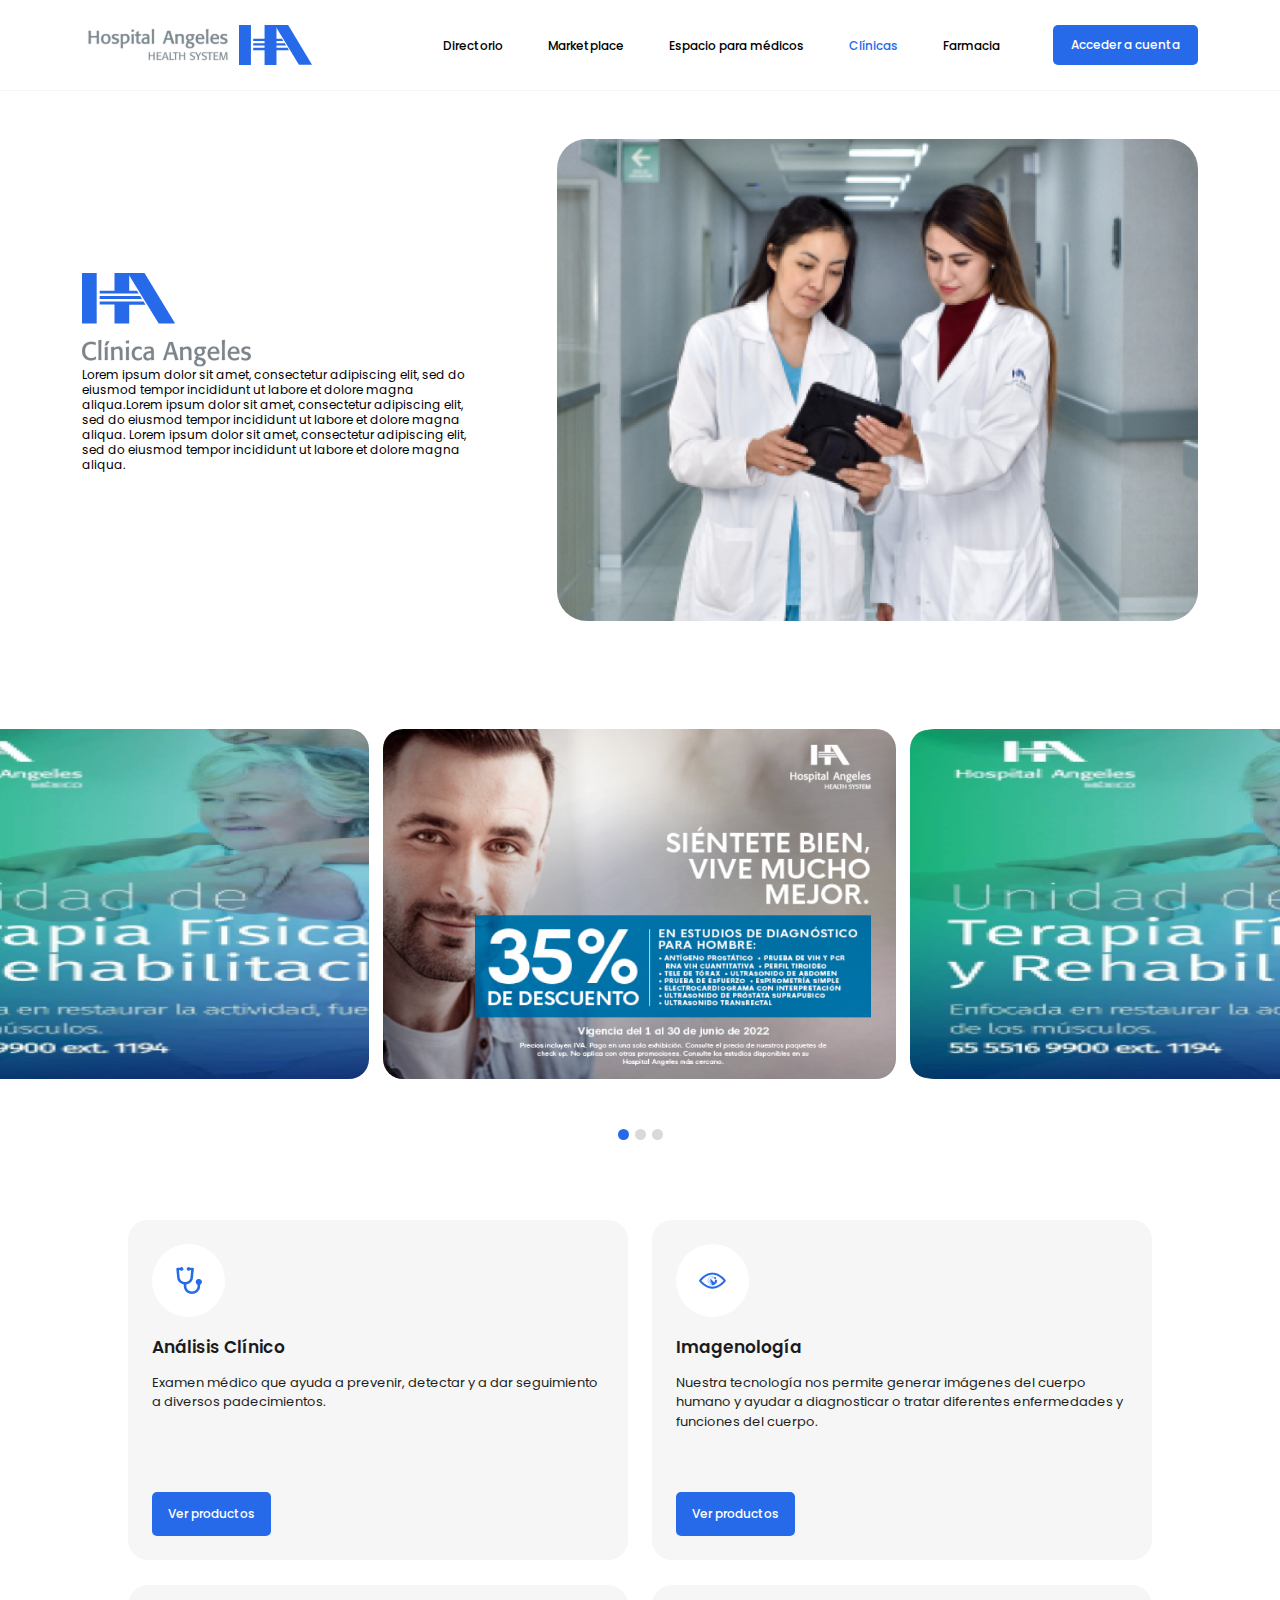
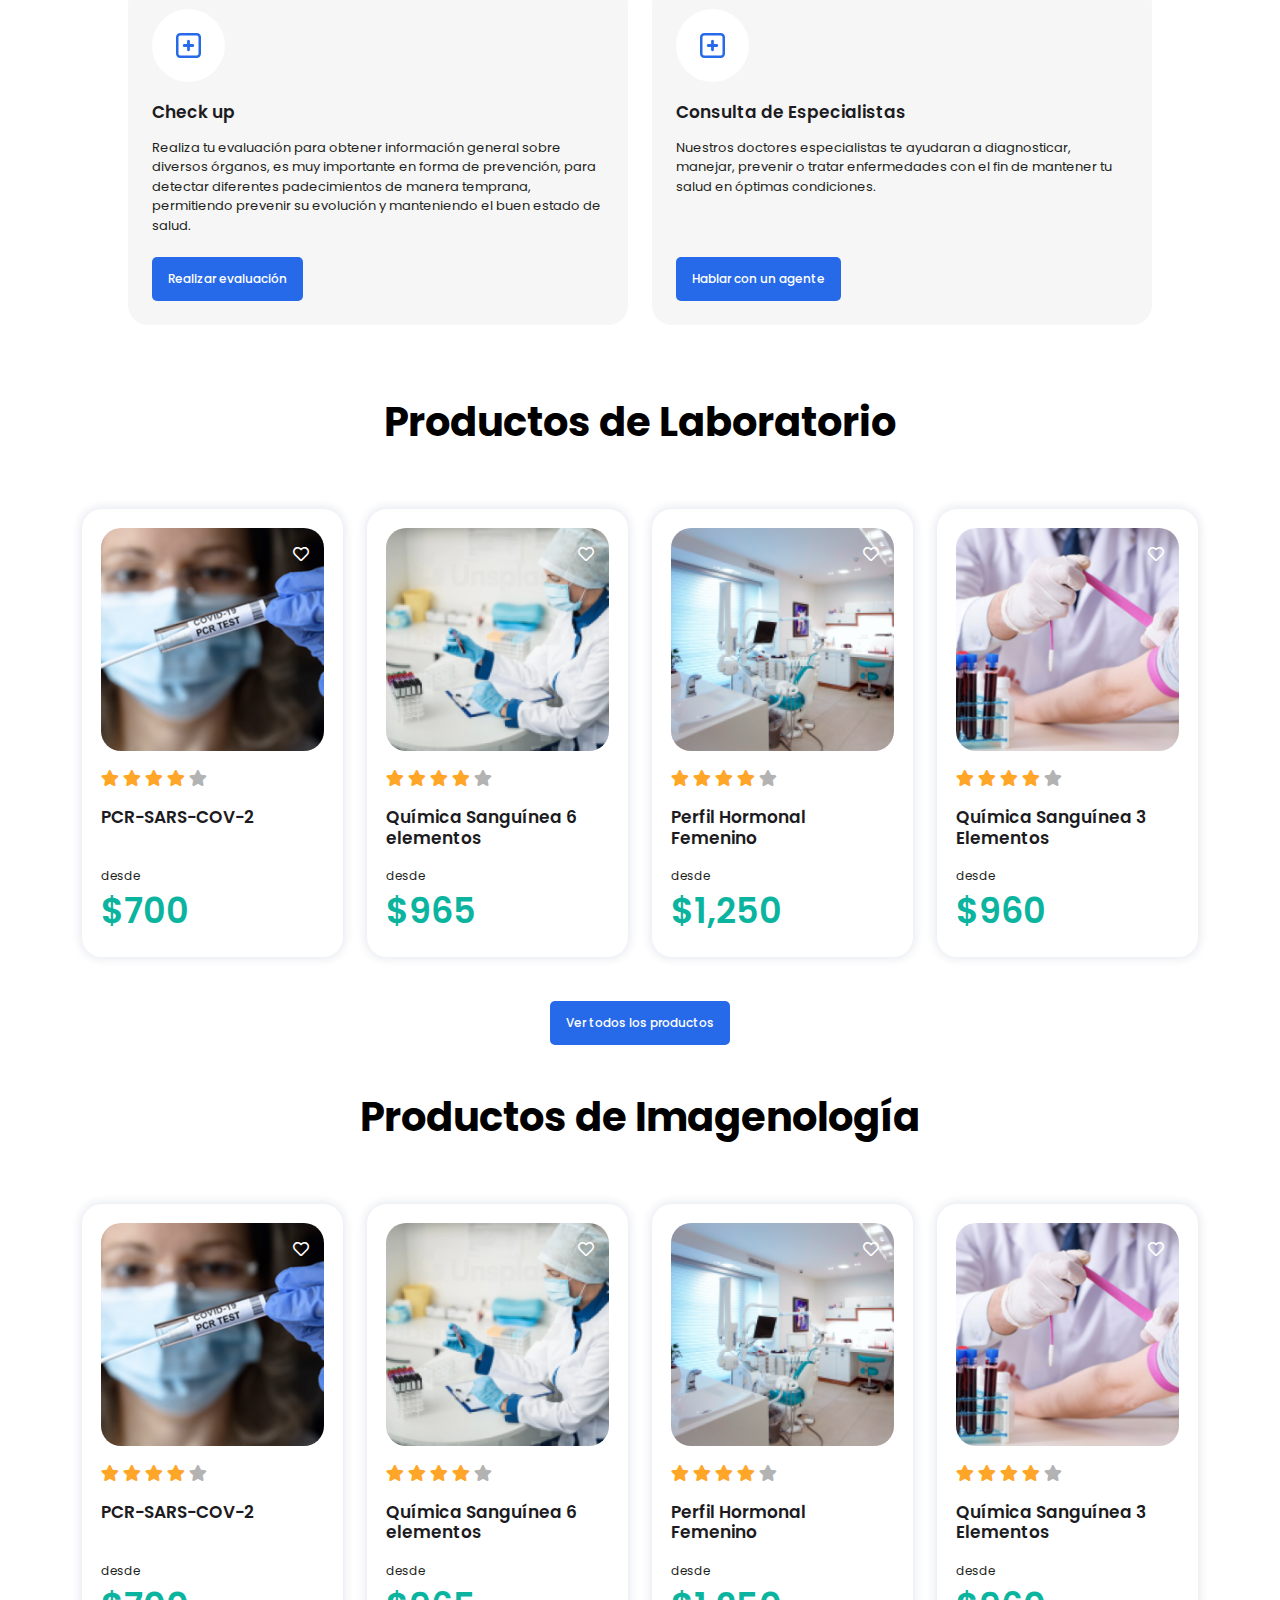
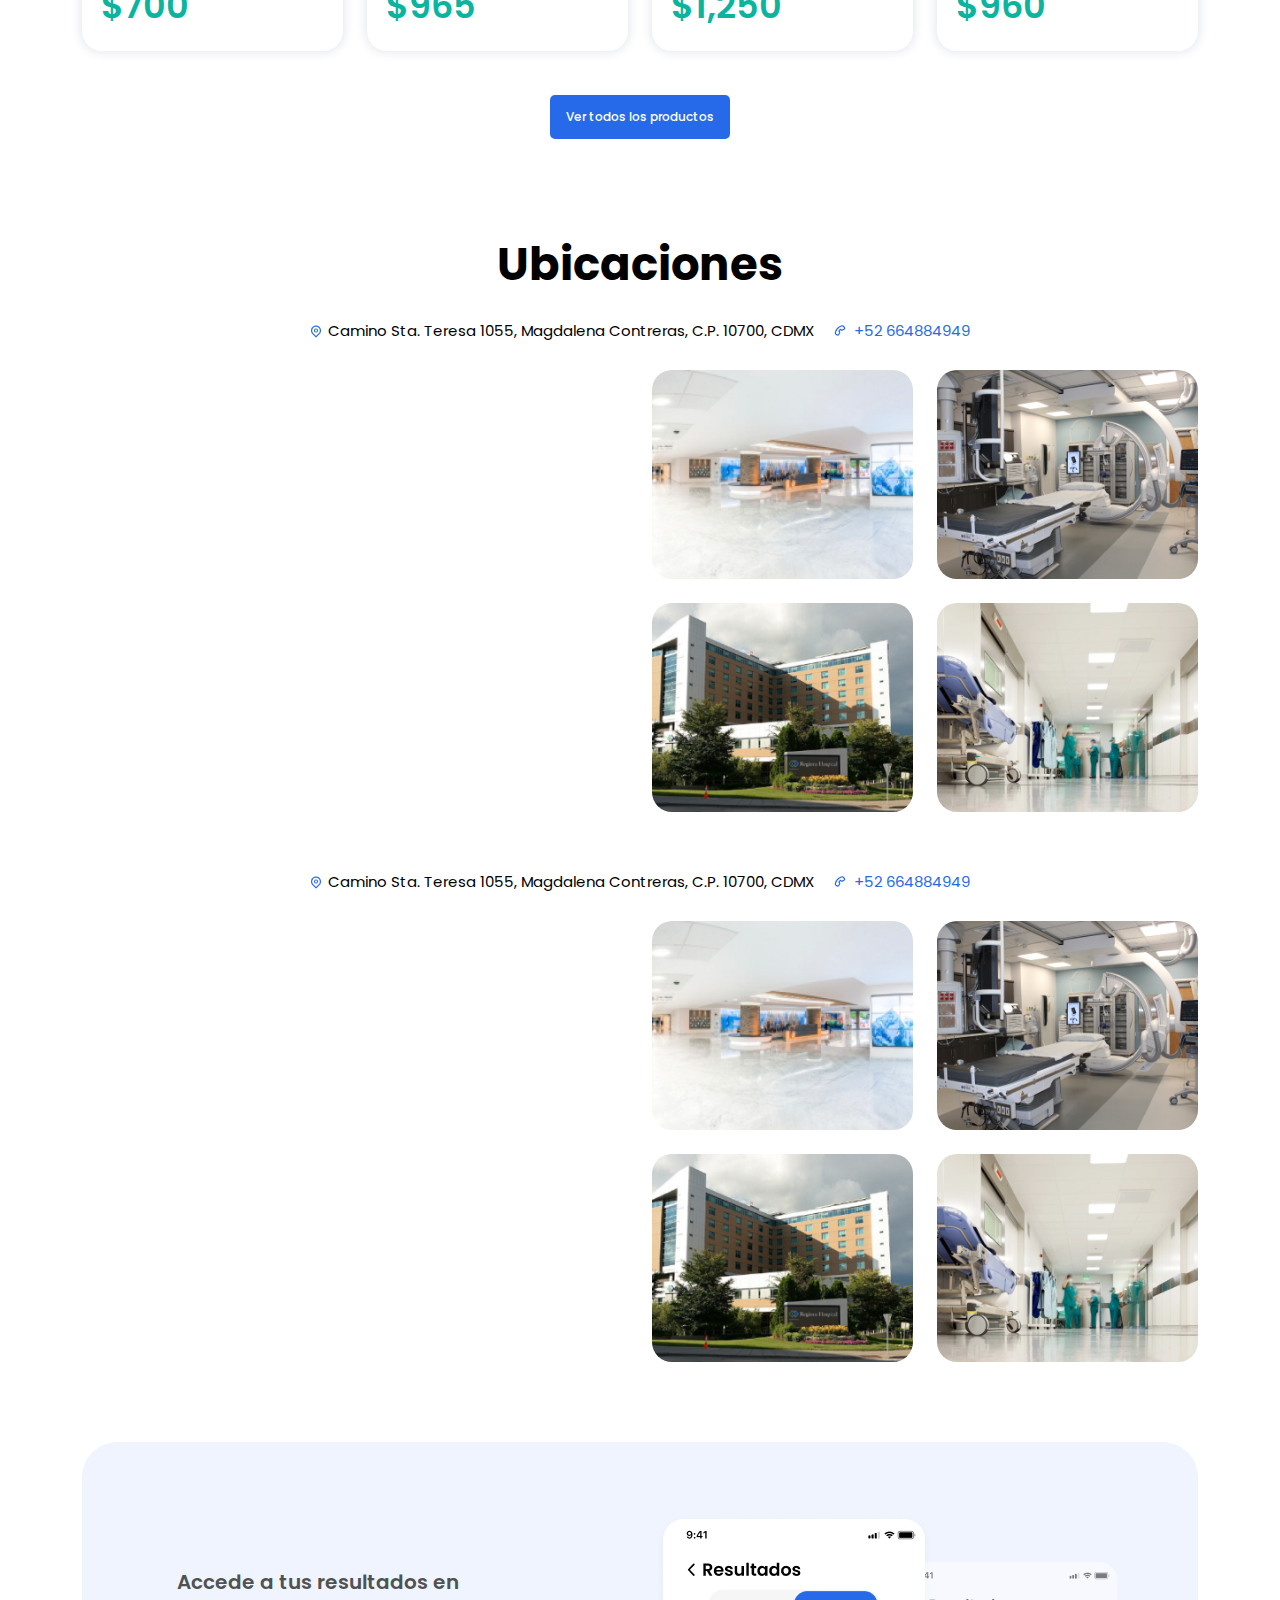
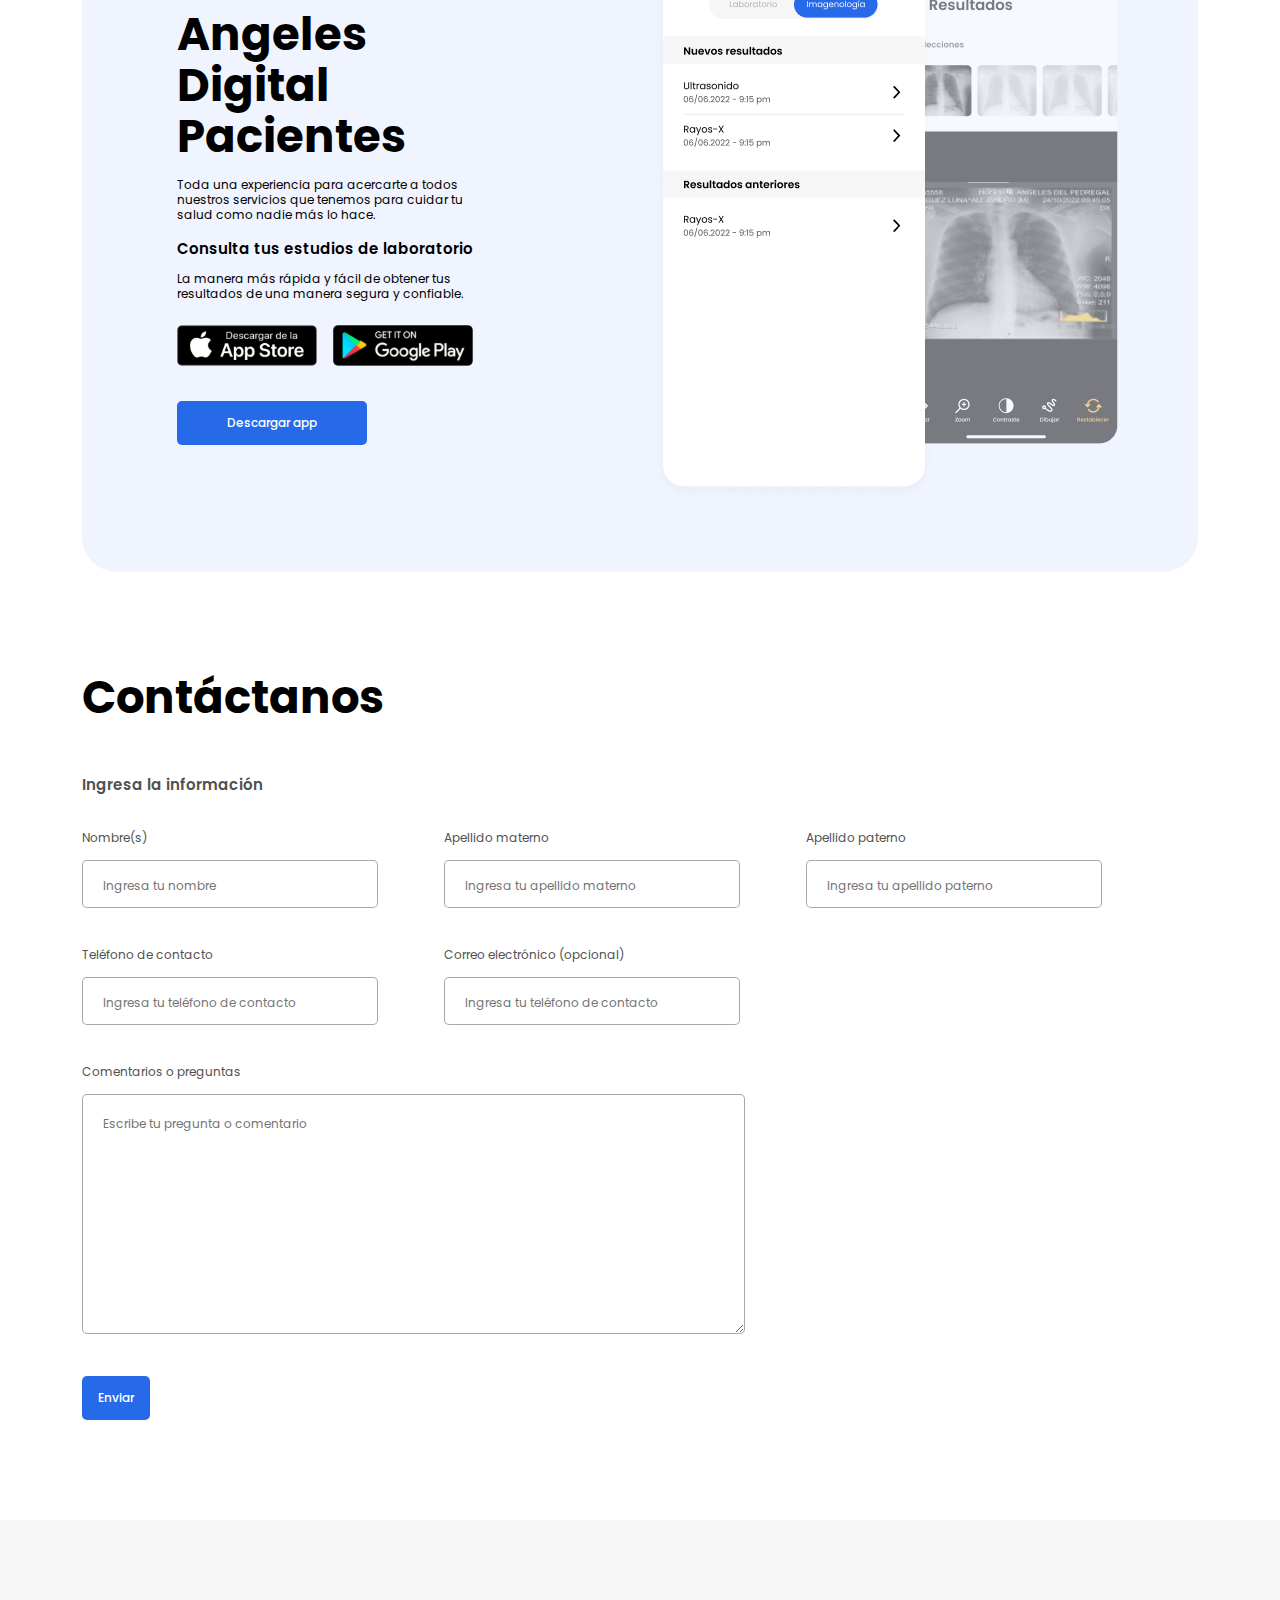
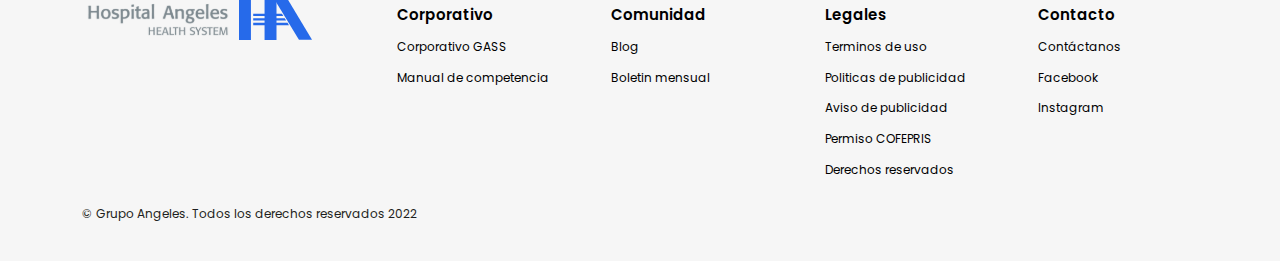
==== commit 3b9af1f8: "all done" ====
--- a/desktop-132.html
+++ b/desktop-132.html
@@ -116,7 +116,7 @@
             <div class="container">
                 <div class="product_wrp">
                     <div class="row">
-                        <div class="col-lg-6">
+                        <div class="col-lg-6 col-md-6">
                             <div class="product_blk">
                                 <div class="pd_text">
                                     <i>
@@ -128,7 +128,7 @@
                                 <a href="#" class="common-btn">Ver productos</a>
                             </div>
                         </div>
-                        <div class="col-lg-6">
+                        <div class="col-lg-6 col-md-6">
                             <div class="product_blk">
                                 <div class="pd_text">
                                     <i>
@@ -140,7 +140,7 @@
                                 <a href="#" class="common-btn">Ver productos</a>
                             </div>
                         </div>
-                        <div class="col-lg-6">
+                        <div class="col-lg-6 col-md-6">
                             <div class="product_blk">
                                 <div class="pd_text">
                                     <i>
@@ -152,7 +152,7 @@
                                 <a href="#" class="common-btn">Realizar evaluación</a>
                             </div>
                         </div>
-                        <div class="col-lg-6">
+                        <div class="col-lg-6 col-md-6">
                             <div class="product_blk">
                                 <div class="pd_text">
                                     <i>
@@ -174,7 +174,7 @@
                     </div>
                 </div>
                 <div class="row">
-                    <div class="col-lg-3">
+                    <div class="col-lg-3 col-md-6">
                         <div class="price_blk secondary_blog_card blog-card">
                             <i>
                                 <a href="#" class="fav"><i class="far fa-heart"></i></a>
@@ -194,7 +194,7 @@
                             </p>
                         </div>
                     </div>
-                    <div class="col-lg-3">
+                    <div class="col-lg-3 col-md-6">
                         <div class="price_blk secondary_blog_card blog-card">
                             <i>
                                 <a href="#" class="fav"><i class="far fa-heart"></i></a>
@@ -215,7 +215,7 @@
                             </p>
                         </div>
                     </div>
-                    <div class="col-lg-3">
+                    <div class="col-lg-3 col-md-6">
                         <div class="price_blk secondary_blog_card blog-card">
                             <i>
                                 <a href="#" class="fav"><i class="far fa-heart"></i></a>
@@ -235,7 +235,7 @@
                             </p>
                         </div>
                     </div>
-                    <div class="col-lg-3">
+                    <div class="col-lg-3 col-md-6">
                         <div class="price_blk secondary_blog_card blog-card">
                             <i>
                                 <a href="#" class="fav"><i class="far fa-heart"></i></a>
@@ -269,7 +269,7 @@
                     </div>
                 </div>
                 <div class="row">
-                    <div class="col-lg-3">
+                    <div class="col-lg-3 col-md-6">
                         <div class="price_blk secondary_blog_card blog-card">
                             <i>
                                 <a href="#" class="fav"><i class="far fa-heart"></i></a>
@@ -289,7 +289,7 @@
                             </p>
                         </div>
                     </div>
-                    <div class="col-lg-3">
+                    <div class="col-lg-3 col-md-6">
                         <div class="price_blk secondary_blog_card blog-card">
                             <i>
                                 <a href="#" class="fav"><i class="far fa-heart"></i></a>
@@ -310,7 +310,7 @@
                             </p>
                         </div>
                     </div>
-                    <div class="col-lg-3">
+                    <div class="col-lg-3 col-md-6">
                         <div class="price_blk secondary_blog_card blog-card">
                             <i>
                                 <a href="#" class="fav"><i class="far fa-heart"></i></a>
@@ -330,7 +330,7 @@
                             </p>
                         </div>
                     </div>
-                    <div class="col-lg-3">
+                    <div class="col-lg-3 col-md-6">
                         <div class="price_blk secondary_blog_card blog-card">
                             <i>
                                 <a href="#" class="fav"><i class="far fa-heart"></i></a>
--- a/assets/css/style.css
+++ b/assets/css/style.css
@@ -1627,10 +1627,18 @@
     top: 15px;
     color: #fff;
   }
-  .price_blk i {
+  .price_blk > i {
     display: block;
     position: relative;
+    max-height: 270px;
+    overflow: hidden;
+    border-radius: 20px;
   }
+
+.price_blk > i img {
+    width: 100%;
+    height: 100%;
+}
 /*----------------------  area end ----------------------*/
 
 
@@ -1820,7 +1828,7 @@
 }
 .Medi__pd__wrp {
 }
-.medi__blk {padding: 24px;margin-bottom: 20px;}
+.medi__blk {padding: 24px;margin-bottom: 20px;max-width: 290px;margin-inline: auto;}
 
 .medi__blk > i {
     width: 240px;
@@ -1828,7 +1836,7 @@
     display: flex;
     align-items: center;
     justify-content: center;
-    border: 1px solid #DADADA;
+    /* border: 1px solid #DADADA; */
     border-radius: 17px;
     overflow: hidden;
 }
--- a/assets/css/responsive.css
+++ b/assets/css/responsive.css
@@ -558,6 +558,7 @@
     }
 }
 
+
 @media (min-width: 320px) and (max-width: 575px) {
 
     .service-card {
@@ -649,4 +650,154 @@
     .breadcrumb__area {
         height: 375px;
     }
-}+}
+
+
+
+
+
+
+
+@media (min-width: 1200px) and (max-width: 1500px) {
+    .Farmacia_slider .slide-item {
+        width: 100%;
+    }
+    section.slider-area.v2 .slide-item {
+        height: 350px;
+    }
+    .medi__blk > i {
+        width: 100%;
+        height: 225px;
+    }
+}
+@media (min-width: 992px) and (max-width: 1200px) {
+    section.slider-area.v2 .slide-item {
+        height: 335px;
+    }
+    .Farmacia_slider .slide-item {
+        width: 100%;
+    }
+}
+@media (min-width: 768px) and (max-width: 992px) {
+    .content__center {
+        padding-left: 30px;
+    }
+    
+    .apps__right {
+        padding-right: 20px;
+    }
+    .input_blk {
+        flex: 0 0 31%;
+    }
+    .input_blk textarea{
+    height: 200px;
+}
+.Farmacia_slider .slide-item {
+    width: 100%;
+}
+section.slider-area.v2 .slide-item{
+    height: 350px;
+}
+
+}
+
+@media (min-width: 320px) and (max-width: 767px) {
+    section.slider-area.v2 .slide-item {
+        height: 270px;
+    }
+    
+    .product_blk {
+        height: auto;
+        max-width: 420px;
+        margin-inline: auto;
+        min-height: auto;
+    }
+    
+    .apps__right {
+        display: none;
+    }
+    
+    .apps_left-v2 {
+        max-width: 90%;
+        text-align: center;
+    }
+    
+    .content__center {
+        justify-content: center;
+    }
+    
+    .apps_left-v2 h2 {
+        margin: auto;
+        margin-bottom: 20px;
+    }
+    
+    .price_blk p span {
+        font-size: 28px;
+    }
+    
+    .price_blk h5 {
+        font-size: 15px;
+        height: auto;
+        margin-bottom: 20px;
+    }
+    
+    .sec_title h2 {
+        font-size: 28px;
+    }
+    
+    .input_blk {
+        flex: 0 0 100%;
+        margin-bottom: 20px;
+    }
+    
+    .contact-form {
+        margin-inline: auto;
+    }
+    
+    .input_blk.text-area {
+        flex: 0 0 100%;
+    }
+    
+    .input_blk label {
+        margin-bottom: 5px;
+    }
+    
+    .contact-Area .container {
+        max-width: 400px;
+    }
+    
+    .contact-Area {
+        padding: 70px 0;
+    }
+    
+    .contact-Area .common-content span {
+        margin-top: 30px;
+    }
+    section.hero-Area.pt-5.mb-5 {
+        margin-bottom: 0px !important;
+    }
+    .Farmacia_slider .slide-item {
+        width: 100%;
+    }
+    .digital_content {
+        max-width: 360px;
+        margin-inline: auto;
+    }
+
+.mb_100 {
+    margin-bottom: 60px;
+}
+.Encuentra_content .special__search {
+    flex-direction: unset;
+    align-items: center;
+}
+
+.Encuentra_content .special__search button {
+    width: max-content;
+    flex-shrink: 0;
+    width: 44px;
+    margin-top: 0;
+    margin-left: 12px;
+}
+}
+
